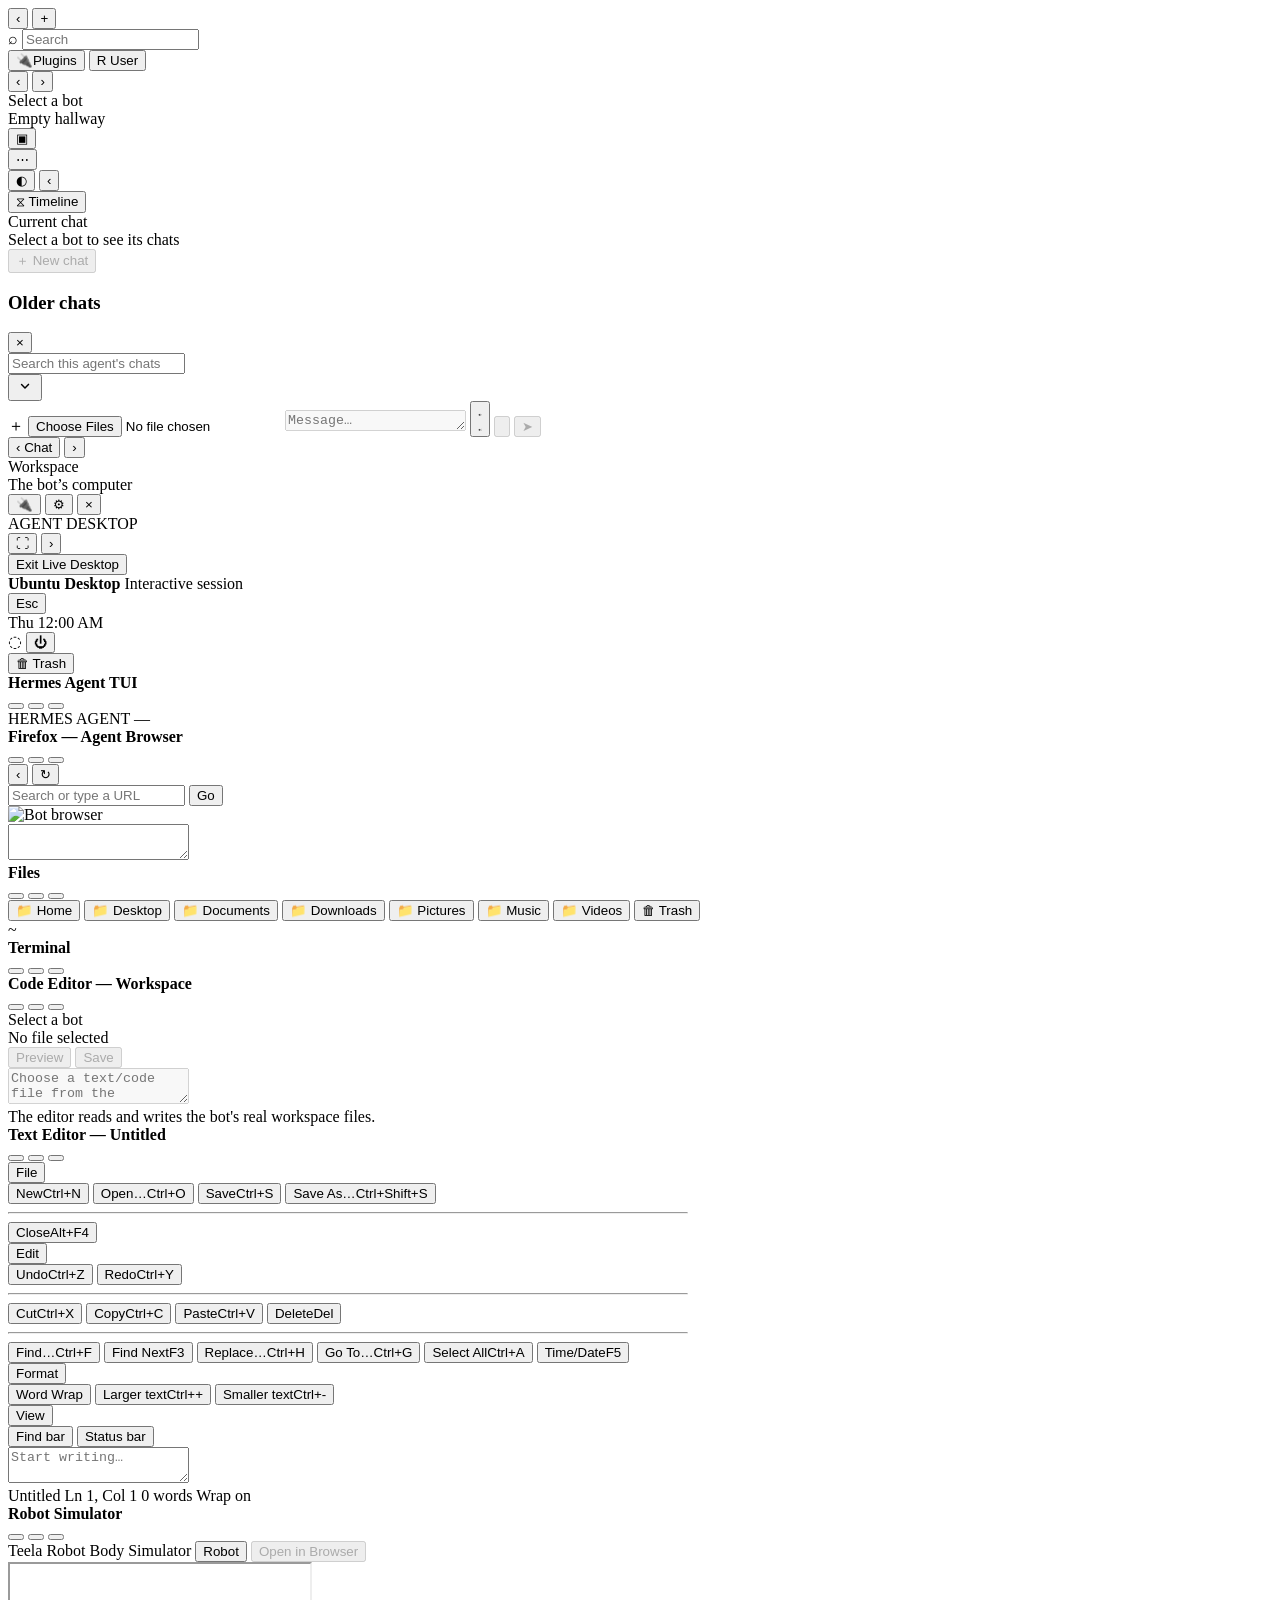
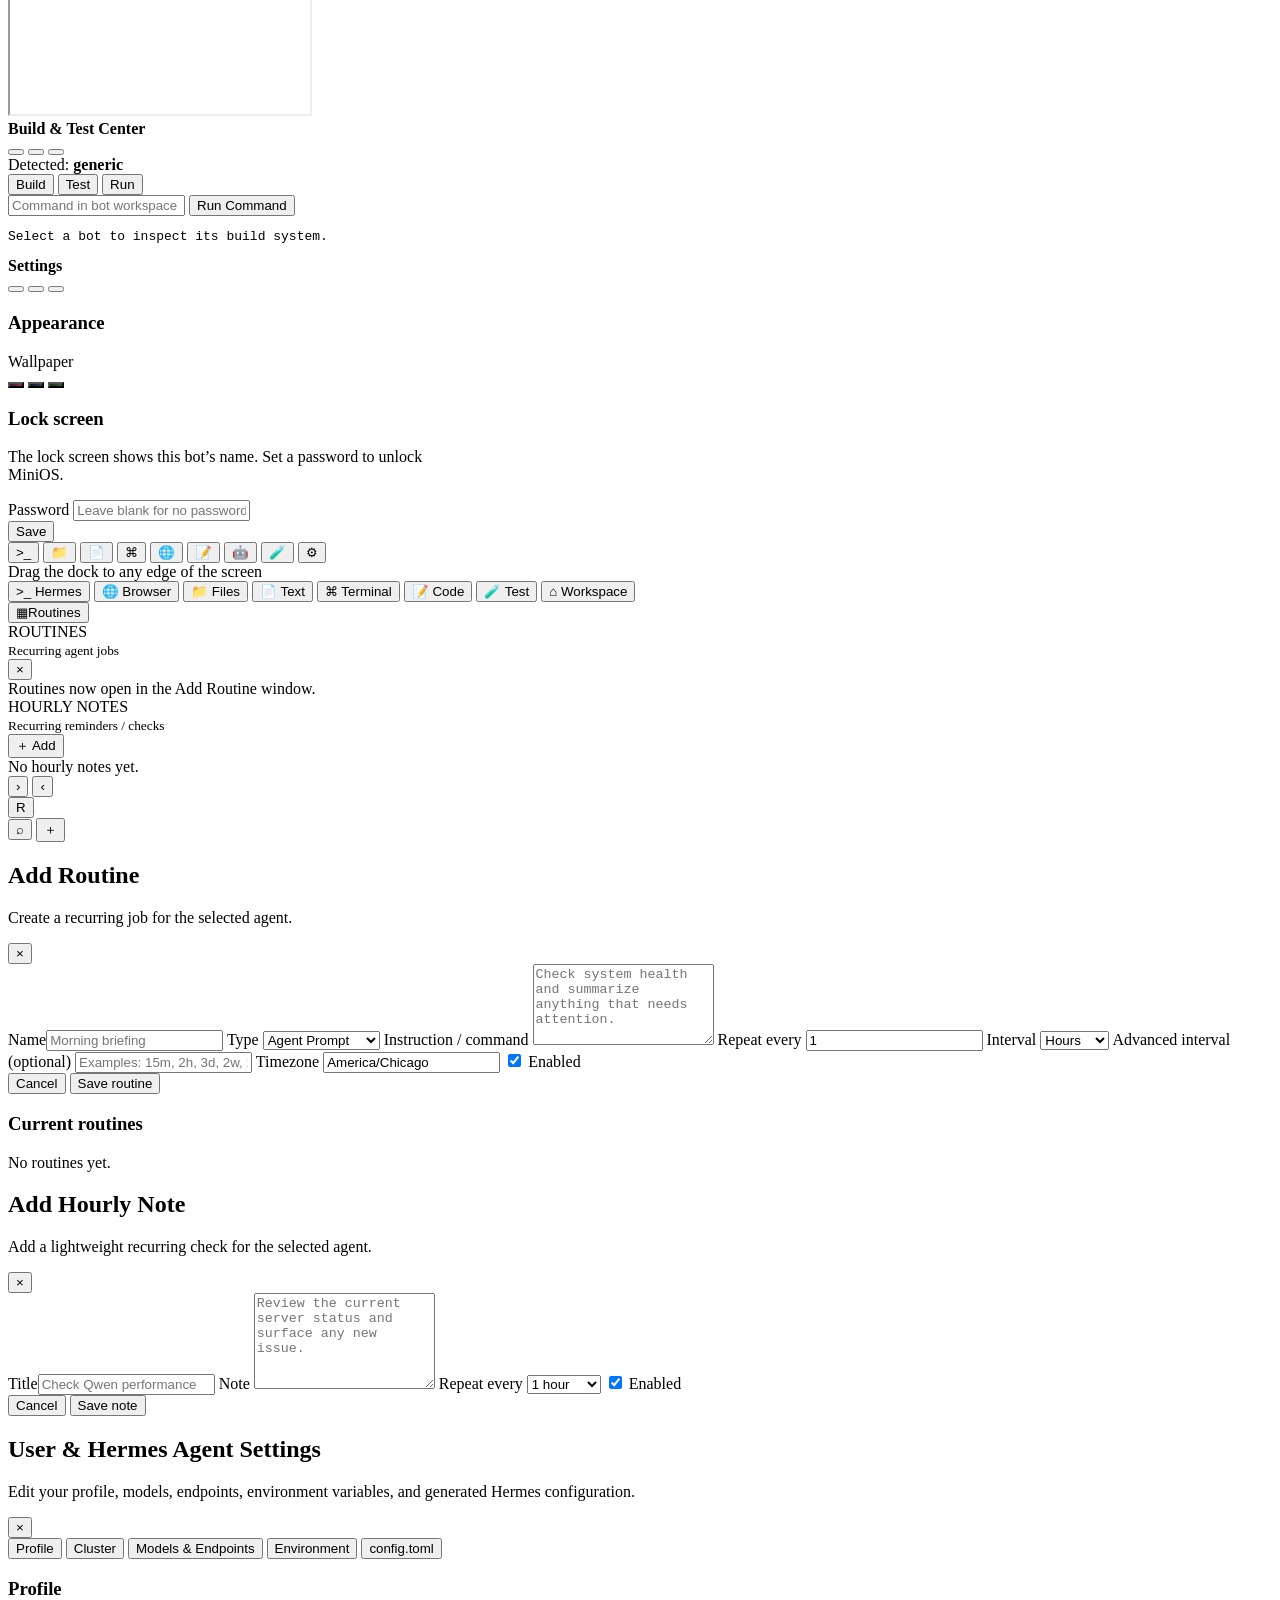
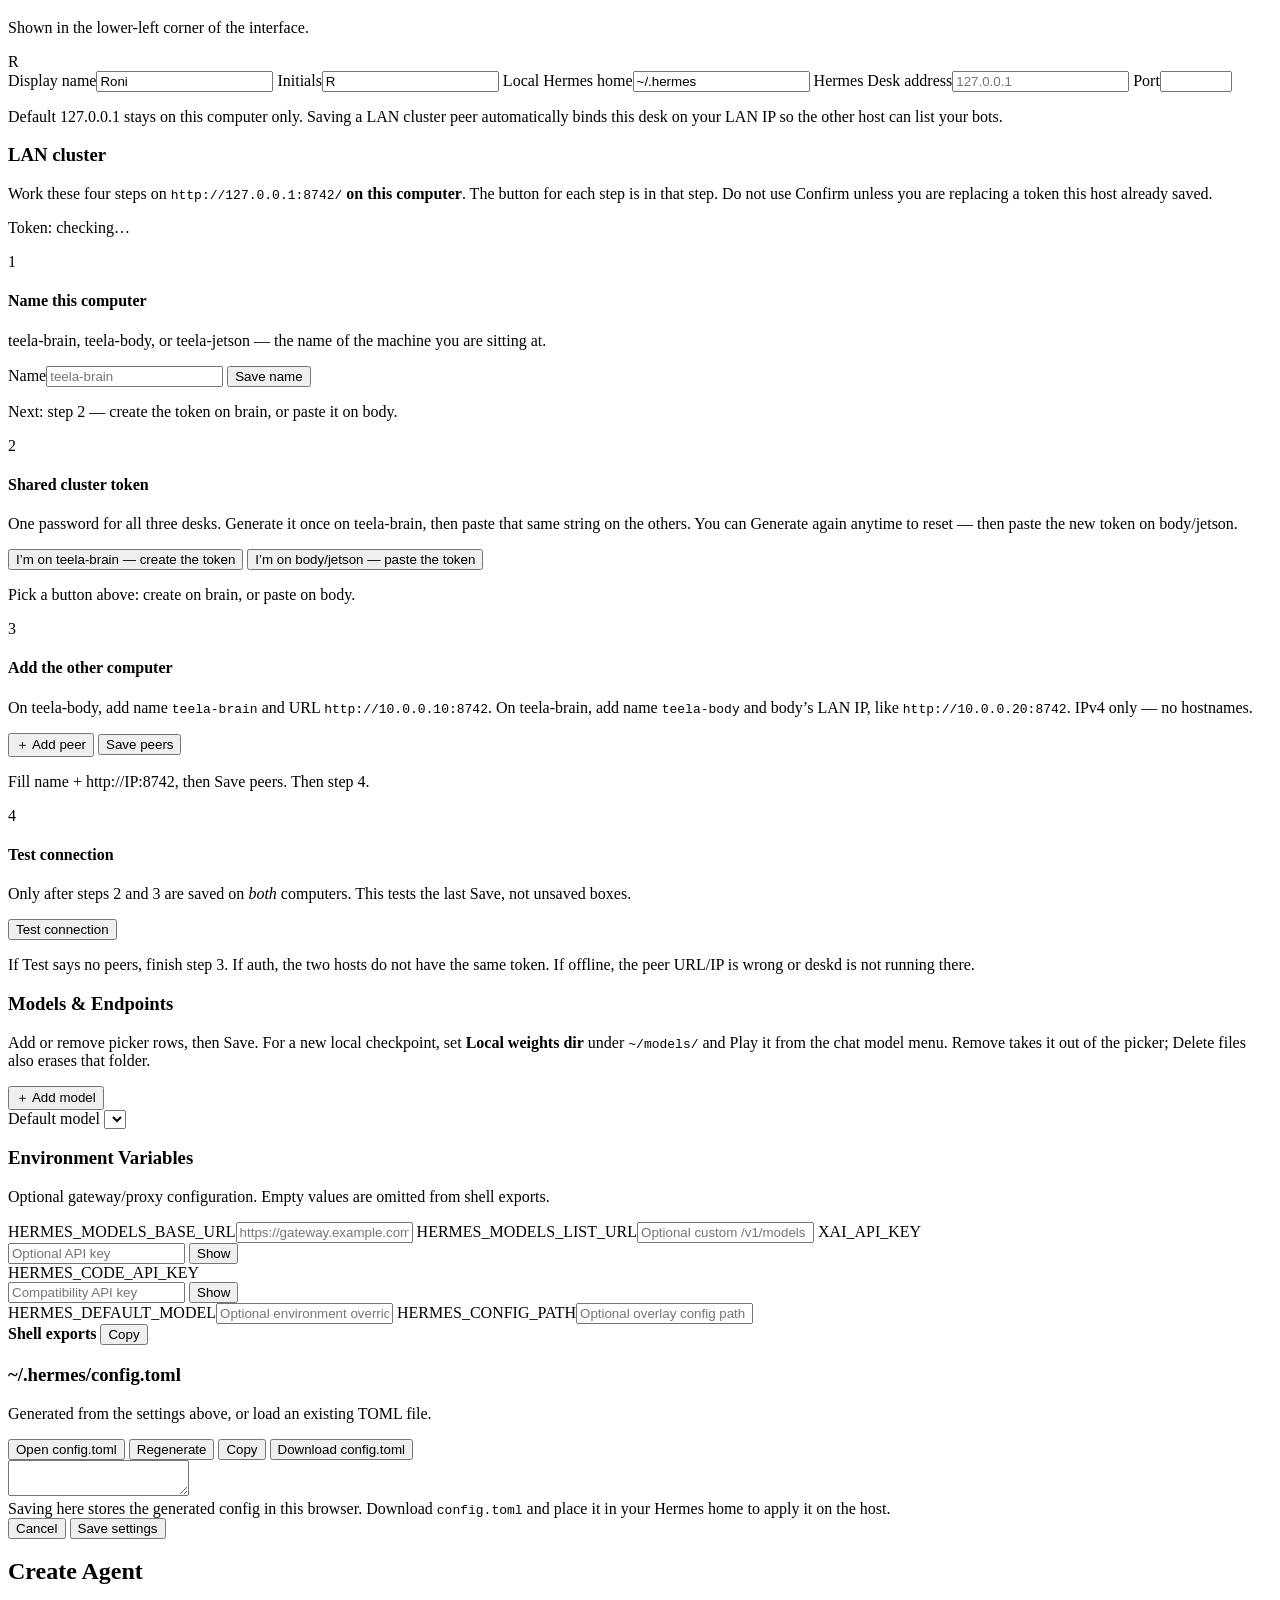
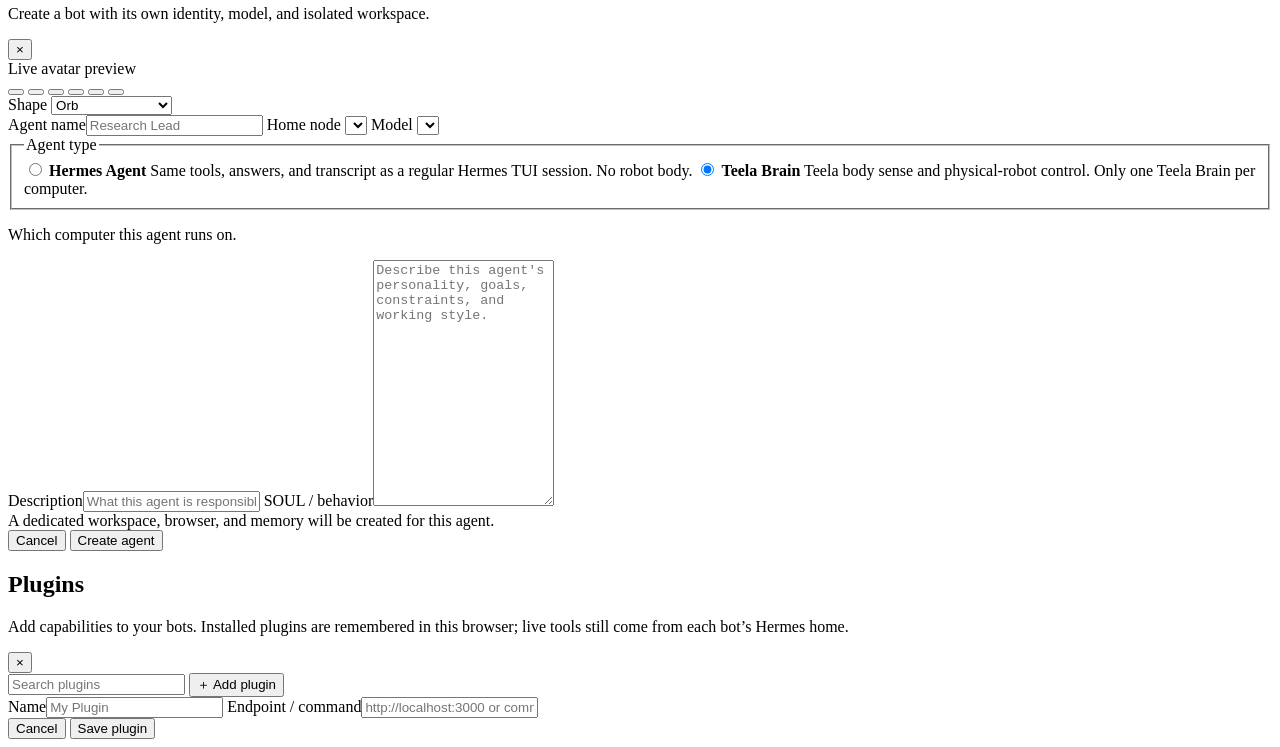
==== ui/index.html @ f512ff99 "Replace Grok Build agent backend with Hermes Agent (hermes acp) - Spawn 'hermes acp --accept-hooks' " ====
<!DOCTYPE html>
<html lang="en" data-theme="light">
<head>
  <meta charset="utf-8" />
  <meta name="viewport" content="width=device-width, initial-scale=1, maximum-scale=1, user-scalable=no, viewport-fit=cover" />
  <title>Hermes Desk</title>
  <link rel="preconnect" href="https://fonts.googleapis.com" />
  <link rel="preconnect" href="https://fonts.gstatic.com" crossorigin />
  <link href="https://fonts.googleapis.com/css2?family=Inter:wght@400;500;600;700&family=Ubuntu:wght@300;400;500;700&family=Ubuntu+Mono:wght@400;700&display=swap" rel="stylesheet" />
  <link rel="stylesheet" href="/hermesbot.css?v=91" />
  <link rel="stylesheet" href="/styles.css?v=72" />
  <link rel="stylesheet" href="/vendor/xterm.css" />
</head>
<body>
  <script>
    (function () {
      if (new URLSearchParams(location.search).get("observe")) {
        document.body.classList.add("observer-mode");
      }
    })();
  </script>
  <div id="scrim" hidden></div>
  <div id="app" class="app-shell">
    <div id="layoutBackdrop" class="layout-backdrop"></div>

    <aside id="hallway" class="sidebar">
      <div class="sidebar-top">
        <div class="sidebar-actions">
          <button id="hallway-close" class="icon-btn" type="button" title="Hide bots">‹</button>
          <button id="new-bot" class="icon-btn add-agent" type="button" title="Create agent">+</button>
        </div>
        <div class="search-wrap">
          <span class="search-icon">⌕</span>
          <input id="search" type="search" placeholder="Search" autocomplete="off" />
        </div>
        <p id="peer-hint" class="peer-hint" hidden></p>
      </div>
      <div id="roster" class="agent-list"></div>
      <div class="sidebar-bottom">
        <button type="button" class="bottom-row" id="plugins-btn"><span>🔌</span><span>Plugins</span></button>
        <button type="button" class="bottom-row" id="user-btn">
          <span id="profileInitials" class="profile-dot">R</span>
          <span id="profileDisplayName">User</span>
        </button>
      </div>
    </aside>

    <div id="left-resizer" class="panel-resizer left-resizer" title="Drag to resize bots"></div>

    <main id="conversation" class="chat-column">
      <header class="chat-header pane-head conv-head">
        <div class="header-left-group">
          <button id="mobile-back-agents" class="icon-btn mobile-only mobile-back-btn" type="button" title="Back to agents">‹</button>
          <button id="nav-toggle" class="icon-btn header-toggle" type="button" title="Show bots">›</button>
          <div class="selected-agent" id="edit-agent-header" title="Edit this bot">
            <div id="headerAvatar" class="mini-avatar" data-state="idle"></div>
            <div class="conv-id">
              <div id="conv-name" class="header-name">Select a bot</div>
              <div id="conv-status" class="header-status muted">Empty hallway</div>
            </div>
          </div>
        </div>
        <div class="conv-actions header-actions">
          <button id="mobile-open-workspace" class="icon-btn mobile-only" type="button" title="Open workspace">▣</button>
          <div class="more-picker">
            <button id="more-btn" type="button" title="Chat actions">⋯</button>
            <div id="more-menu" hidden>
              <ul>
                <li class="menu-heading">Desk</li>
                <li><button type="button" id="menu-plugins">Plugins</button></li>
                <li><button type="button" id="menu-settings">Profile settings</button></li>
                <li class="menu-sep" aria-hidden="true"></li>
                <li class="menu-heading more-bot-only">Export</li>
                <li class="more-bot-only"><button type="button" data-fmt="system">System zip</button></li>
                <li class="more-bot-only"><button type="button" data-fmt="json">Hermes Desk JSON</button></li>
                <li class="more-bot-only"><button type="button" data-fmt="md">Markdown</button></li>
                <li class="more-bot-only"><button type="button" data-fmt="chatgpt">ChatGPT</button></li>
                <li class="more-bot-only"><button type="button" data-fmt="claude">Claude</button></li>
                <li class="more-bot-only"><button type="button" data-fmt="openai">OpenAI messages</button></li>
                <li class="more-bot-only"><button type="button" data-fmt="hermes">Hermes / xAI</button></li>
                <li class="menu-sep more-bot-only" aria-hidden="true"></li>
                <li class="more-bot-only"><button type="button" id="edit-agent">Edit agent</button></li>
                <li class="more-bot-only"><button type="button" id="edit-soul">SOUL</button></li>
              </ul>
            </div>
          </div>
          <input id="import-file" type="file" accept=".json,.jsonl,.md,.txt,.zip,application/json,application/zip,text/markdown,text/plain" hidden />
          <button id="theme-toggle" class="icon-btn" type="button" title="Switch theme">◐</button>
          <button id="screen-open" class="icon-btn" type="button" title="Show workspace">‹</button>
        </div>
      </header>

      <nav id="agentIconRail" class="agent-icon-rail" aria-label="Agents"></nav>

      <div class="chat-timeline-bar">
        <button id="timeline-toggle" class="timeline-toggle" type="button" title="Show older chats">⧖ <span>Timeline</span></button>
        <div class="active-chat-meta">
          <div id="active-chat-title" class="active-chat-title">Current chat</div>
          <div id="active-chat-when" class="active-chat-when">Select a bot to see its chats</div>
        </div>
        <button id="new-chat-btn" class="new-chat-btn" type="button" title="Start a new chat" disabled>＋ <span>New chat</span></button>
      </div>

      <div id="horizon-bar" class="horizon-bar" hidden>
        <button type="button" id="horizon-toggle" class="horizon-toggle" aria-expanded="false">
          <span class="horizon-chevron" aria-hidden="true">▸</span>
          <span class="horizon-kicker">Long Horizon Task</span>
          <span id="horizon-summary" class="horizon-summary"></span>
          <span id="horizon-progress" class="horizon-progress"></span>
        </button>
        <ul id="horizon-list" class="horizon-list" hidden></ul>
      </div>

      <div class="chat-body">
        <aside id="chat-timeline-panel" class="chat-timeline-panel" aria-label="Older chats">
          <div class="timeline-panel-header">
            <h3>Older chats</h3>
            <button id="close-timeline-panel" class="icon-btn" type="button" title="Close timeline">×</button>
          </div>
          <div class="timeline-search">
            <input id="timeline-search" type="search" placeholder="Search this agent's chats" autocomplete="off" />
          </div>
          <div id="timeline-list" class="timeline-list"></div>
        </aside>
        <section id="transcript" class="chat-scroll messages">
          <div class="time-divider" id="chat-clock"></div>
        </section>
        <button id="jump-latest" class="jump-latest" type="button" title="Jump to latest" aria-label="Jump to latest" aria-hidden="true" tabindex="-1">
          <svg viewBox="0 0 24 24" width="18" height="18" aria-hidden="true"><path fill="currentColor" d="M6.7 9.3a1 1 0 0 1 1.4 0L12 13.17 15.9 9.3a1 1 0 1 1 1.4 1.4l-4.6 4.6a1 1 0 0 1-1.4 0l-4.6-4.6a1 1 0 0 1 0-1.4z"/></svg>
        </button>
      </div>

      <div class="composer-wrap">
        <div class="composer-statusbar" id="composer-meta" hidden>
          <div class="composer-status-left">
            <button id="undo" class="status-action" type="button" disabled title="Undo last turn (/undo). Kept in the log, not in export.">↶ <span>Undo</span></button>
            <div class="model-select-wrap">
              <span>Model</span>
              <button type="button" id="model-select-btn" class="model-select-btn" aria-haspopup="listbox" aria-expanded="false">
                <span id="model-select-label">Model</span>
              </button>
              <select id="model-select" hidden aria-hidden="true"></select>
              <div id="model-menu" hidden></div>
            </div>
            <div class="model-picker" hidden>
              <button type="button" id="meta-model" title="Switch model">— ▴</button>
            </div>
            <span id="effort-chip" class="effort-chip" hidden title="Reasoning effort"></span>
          </div>
          <div class="runtime-stats">
            <div class="context-stat wm-indicator" id="context-stat" title="Live conversation context — open Working Memory" role="button" tabindex="0">
              <span class="stat-dot context-dot" id="context-dot" aria-hidden="true"></span>
              <strong id="context-usage">0 / 0</strong>
              <span>Context</span>
            </div>
            <div class="tps-stat" title="Generation throughput">
              <span class="stat-dot"></span>
              <strong id="tps-counter">0.0</strong>
              <span>tok/s</span>
            </div>
          </div>
        </div>
        <div id="paste-tray" class="attachment-tray" hidden></div>
        <div id="slash-menu" class="slash-menu" hidden role="listbox" aria-label="Slash commands"></div>
        <div id="check-confirm" class="gb-ask" hidden role="dialog" aria-labelledby="check-confirm-q">
          <div class="gb-ask-head">Question</div>
          <p id="check-confirm-q">Which did you mean?</p>
          <div id="check-confirm-actions" class="gb-ask-rows" role="listbox"></div>
          <div class="gb-ask-foot">↑↓ move · 1–9 select · Enter · z other · Esc dismiss</div>
        </div>
        <form id="composer" class="composer">
          <label id="attach-btn" class="round-btn attach-wrap" title="Attach image or video" aria-label="Attach image or video">
            <span class="attach-icon" aria-hidden="true">＋</span>
            <input id="file-input" type="file" accept="image/*,video/*,.heic,.heif,.jpg,.jpeg,.png,.webp,.gif,.mp4,.mov,.m4v" multiple />
          </label>
          <textarea id="message" rows="1" placeholder="Message…" disabled></textarea>
          <button type="button" id="voice-toggle" class="round-btn voice-btn off" title="Voice muted. Tap to enable." aria-label="Toggle voice output">
            <svg class="btn-icon icon-speaker-on" viewBox="0 0 24 24" aria-hidden="true" hidden>
              <path fill="currentColor" d="M4 9v6h3.2L12 19.2V4.8L7.2 9H4z"/>
              <path fill="none" stroke="currentColor" stroke-width="1.8" stroke-linecap="round" d="M15.4 9.2a3.6 3.6 0 0 1 0 5.6M18.2 7a6.4 6.4 0 0 1 0 10"/>
            </svg>
            <svg class="btn-icon icon-speaker-off" viewBox="0 0 24 24" aria-hidden="true">
              <path fill="currentColor" d="M4 9v6h3.2L12 19.2V4.8L7.2 9H4z"/>
              <path fill="none" stroke="currentColor" stroke-width="1.8" stroke-linecap="round" d="M16 9.5 21 14.5M21 9.5 16 14.5"/>
            </svg>
          </button>
          <button type="button" id="mic" class="round-btn mic-btn" title="Voice chat — tap once, then just talk. Pause to send." aria-label="Start voice chat" aria-pressed="false" disabled>
            <svg class="btn-icon icon-mic" viewBox="0 0 24 24" aria-hidden="true">
              <rect x="9" y="3" width="6" height="11" rx="3" fill="currentColor"/>
              <path fill="none" stroke="currentColor" stroke-width="1.8" stroke-linecap="round" d="M6.5 11.5a5.5 5.5 0 0 0 11 0M12 17v3.5M8.5 20.5h7"/>
            </svg>
            <span class="stop-icon icon-mic-stop" hidden></span>
          </button>
          <button type="submit" id="send" class="send-btn" disabled aria-label="Send">➤</button>
        </form>
      </div>
    </main>

    <div id="screen-resizer" class="panel-resizer right-resizer" role="separator" aria-orientation="vertical" title="Drag to resize workspace"></div>

    <section id="screen" class="workspace-column">
      <header class="workspace-header">
        <button id="mobile-back-chat" class="mobile-workspace-back mobile-only" type="button">‹ Chat</button>
        <button id="screen-toggle" class="icon-btn back-btn" type="button" title="Hide workspace">›</button>
        <div class="conv-id">
          <div id="screen-title">Workspace</div>
          <div id="screen-sub" class="muted">The bot’s computer</div>
        </div>
        <div class="workspace-actions">
          <button type="button" class="icon-btn" id="workspace-plugins" title="Plugins">🔌</button>
          <button type="button" class="icon-btn" id="workspace-settings" title="User &amp; Hermes Agent Settings">⚙</button>
          <button type="button" class="icon-btn" id="workspace-close" title="Close workspace">×</button>
        </div>
      </header>

      <div id="control-banner" hidden></div>

      <div class="workspace-body v7-workspace-body">
        <section class="right-section live-desktop-section">
          <div class="right-section-header">
            <div>
              <div class="right-section-kicker">AGENT DESKTOP</div>
            </div>
            <div class="section-actions">
              <button id="takeover" class="mini-icon-btn takeover-btn" type="button" hidden title="Take over the live screen">Take Over</button>
              <button id="desktop-fullscreen" class="mini-icon-btn" type="button" title="Enter Live Desktop">⛶</button>
              <button id="workspace-collapse" class="mini-icon-btn" type="button" title="Hide workspace">›</button>
            </div>
          </div>

          <div id="computer">
            <div id="ubuntuDesktopViewer" class="ubuntu-desktop-viewer" tabindex="0">
              <button id="live-desktop-exit" class="live-desktop-exit" type="button" title="Exit Live Desktop">Exit Live Desktop</button>
              <div id="takeover-toolbar" class="takeover-toolbar">
                <div class="takeover-title">
                  <span class="desktop-status-dot connected"></span>
                  <strong id="takeover-agent-name">Ubuntu Desktop</strong>
                  <span class="takeover-hint">Interactive session</span>
                </div>
                <div class="takeover-actions">
                  <button id="takeover-esc" type="button" class="takeover-key">Esc</button>
                  <button id="im-done" type="button" class="takeover-exit" hidden>Exit Take Over</button>
                </div>
              </div>
              <div id="os-boot" class="os-boot" hidden>
                <div class="boot-logo" aria-hidden="true">
                  <svg viewBox="0 0 64 64"><circle cx="32" cy="32" r="30" fill="none" stroke="#E95420" stroke-width="3"/><circle cx="32" cy="10" r="5" fill="#E95420"/><circle cx="12" cy="42" r="5" fill="#E95420"/><circle cx="52" cy="42" r="5" fill="#E95420"/></svg>
                </div>
                <div class="boot-dots"><span></span><span></span><span></span><span></span><span></span></div>
              </div>
              <div id="os-login" class="os-login" hidden>
                <div class="login-clock" id="os-login-clock">00:00</div>
                <div class="login-date" id="os-login-date">—</div>
                <div class="os-login-avatar" id="os-login-avatar">U</div>
                <div class="login-name" id="os-login-name">Bot</div>
                <div class="login-pass">
                  <input id="os-login-pass" type="password" placeholder="Password" autocomplete="off" hidden />
                  <button id="os-login-btn" type="button">Sign In</button>
                  <div class="login-error" id="os-login-error" hidden>Wrong password</div>
                  <div class="login-hint" id="os-login-hint" hidden></div>
                </div>
              </div>
              <div class="ubuntu-topbar">
                <div class="ubuntu-top-left">
                  <span id="task-clock" class="ubuntu-clock">Thu 12:00 AM</span>
                </div>
                <div class="ubuntu-top-right">
                  <span class="ubuntu-sys-icons" title="Network">◌</span>
                  <button type="button" id="os-power-btn" class="os-power-btn" title="Restart session">⏻</button>
                </div>
              </div>

              <div id="preview" class="ubuntu-desktop-area dock-edge-left" data-wallpaper="1">
                <div class="ubuntu-wallpaper-glow"></div>
                <button type="button" id="desktop-trash" class="desktop-trash" title="Trash">
                  <span class="desktop-trash-glyph">🗑</span>
                  <span>Trash</span>
                </button>

                <div id="desktopWindows" class="desktop-windows" aria-label="Ubuntu application windows">
                  <section class="desktop-window app-window hidden-window" data-window-app="hermes" data-surface="tui" data-open="false"
                           style="left:70px; top:10px; width:calc(100% - 88px); height:calc(100% - 48px); z-index:14;">
                    <div class="desktop-window-titlebar window-drag-handle">
                      <div class="window-title-left">
                        <span class="window-app-dot hermes-dot"></span>
                        <strong>Hermes Agent TUI</strong>
                      </div>
                      <div class="window-controls">
                        <button type="button" class="win-btn close" data-window-action="close" title="Close"></button>
                        <button type="button" class="win-btn min" data-window-action="minimize" title="Minimize"></button>
                        <button type="button" class="win-btn max" data-window-action="maximize" title="Maximize"></button>
                      </div>
                    </div>
                    <div class="desktop-window-content hermes-tui-window">
                      <div class="hermes-tui-header">
                        <span>HERMES AGENT</span>
                        <span id="hermes-tui-model">—</span>
                      </div>
                      <div id="tui-frame" class="surface is-on live-term-host" data-surface="tui">
                        <div id="tui-term" class="term"></div>
                      </div>
                    </div>
                  </section>

                  <section class="desktop-window app-window hidden-window" data-window-app="browser" data-surface="browser" data-open="false"
                           style="left:62px; top:22px; width:calc(100% - 80px); height:calc(100% - 58px); z-index:13;">
                    <div class="desktop-window-titlebar window-drag-handle">
                      <div class="window-title-left">
                        <span class="window-app-dot browser-dot"></span>
                        <strong>Firefox — Agent Browser</strong>
                      </div>
                      <div class="window-controls">
                        <button type="button" class="win-btn close" data-window-action="close" title="Close"></button>
                        <button type="button" class="win-btn min" data-window-action="minimize" title="Minimize"></button>
                        <button type="button" class="win-btn max" data-window-action="maximize" title="Maximize"></button>
                      </div>
                    </div>
                    <div class="desktop-window-content desktop-browser-window">
                      <div id="chrome-window" class="surface is-on" data-surface="browser">
                        <div class="chrome-bar desktop-browser-toolbar">
                          <button type="button" id="browser-back" class="browser-back" title="Back">‹</button>
                          <button type="button" id="browser-reload" class="browser-reload" title="Reload">↻</button>
                          <form id="url-form" class="desktop-browser-form" novalidate>
                            <input id="url-bar" class="desktop-browser-address-input" type="text" inputmode="url" autocomplete="off" spellcheck="false" placeholder="Search or type a URL" />
                            <button type="submit" class="browser-go">Go</button>
                          </form>
                        </div>
                        <div id="browser-stage">
                          <img id="browser-frame" alt="Bot browser" draggable="false" />
                          <div id="browser-hit" tabindex="0" title="Click the page to type into it"></div>
                          <textarea id="browser-keys" autocomplete="off" autocapitalize="off" autocorrect="off" spellcheck="false" tabindex="0" aria-label="Type into the live page"></textarea>
                        </div>
                      </div>
                    </div>
                  </section>

                  <section class="desktop-window app-window hidden-window" data-window-app="files" data-surface="desktop" data-open="false"
                           style="left:76px; top:34px; width:calc(100% - 96px); height:calc(100% - 68px); z-index:12;">
                    <div class="desktop-window-titlebar window-drag-handle">
                      <div class="window-title-left">
                        <span class="window-app-dot files-dot"></span>
                        <strong>Files</strong>
                      </div>
                      <div class="window-controls">
                        <button type="button" class="win-btn close" data-window-action="close" title="Close"></button>
                        <button type="button" class="win-btn min" data-window-action="minimize" title="Minimize"></button>
                        <button type="button" class="win-btn max" data-window-action="maximize" title="Maximize"></button>
                      </div>
                    </div>
                    <div class="desktop-window-content desktop-files-window">
                      <div class="files-wrap">
                        <div class="files-sidebar" id="files-sidebar">
                          <button type="button" data-file-place="" class="active">📁 Home</button>
                          <button type="button" data-file-place="Desktop">📁 Desktop</button>
                          <button type="button" data-file-place="Documents">📁 Documents</button>
                          <button type="button" data-file-place="Downloads">📁 Downloads</button>
                          <button type="button" data-file-place="Pictures">📁 Pictures</button>
                          <button type="button" data-file-place="Music">📁 Music</button>
                          <button type="button" data-file-place="Videos">📁 Videos</button>
                          <button type="button" data-file-place="Trash">🗑 Trash</button>
                        </div>
                        <div class="files-main">
                          <div class="files-toolbar">
                            <div id="desktop-files-path" class="files-path">~</div>
                            <button id="empty-trash-btn" type="button" class="files-empty-trash" hidden>Empty Trash</button>
                          </div>
                          <div id="desktop-frame" class="surface is-on" data-surface="desktop">
                            <div id="desktop-icons" class="files-grid"></div>
                          </div>
                        </div>
                      </div>
                    </div>
                  </section>

                  <section class="desktop-window app-window hidden-window" data-window-app="terminal" data-surface="shell" data-open="false"
                           style="left:88px; top:44px; width:calc(100% - 108px); height:calc(100% - 76px); z-index:11;">
                    <div class="desktop-window-titlebar window-drag-handle">
                      <div class="window-title-left">
                        <span class="window-app-dot terminal-dot"></span>
                        <strong>Terminal</strong>
                      </div>
                      <div class="window-controls">
                        <button type="button" class="win-btn close" data-window-action="close" title="Close"></button>
                        <button type="button" class="win-btn min" data-window-action="minimize" title="Minimize"></button>
                        <button type="button" class="win-btn max" data-window-action="maximize" title="Maximize"></button>
                      </div>
                    </div>
                    <div class="desktop-window-content desktop-terminal-window">
                      <div id="shell-frame" class="surface is-on live-term-host" data-surface="shell">
                        <div id="shell-term" class="term"></div>
                      </div>
                    </div>
                  </section>


                  <section class="desktop-window app-window hidden-window" data-window-app="editor" data-surface="editor" data-open="false"
                           style="left:54px; top:18px; width:calc(100% - 76px); height:calc(100% - 56px); z-index:10;">
                    <div class="desktop-window-titlebar window-drag-handle">
                      <div class="window-title-left">
                        <span class="window-app-dot editor-dot"></span>
                        <strong>Code Editor — Workspace</strong>
                      </div>
                      <div class="window-controls">
                        <button type="button" class="win-btn close" data-window-action="close" title="Close"></button>
                        <button type="button" class="win-btn min" data-window-action="minimize" title="Minimize"></button>
                        <button type="button" class="win-btn max" data-window-action="maximize" title="Maximize"></button>
                      </div>
                    </div>
                    <div class="desktop-window-content minios-editor-window">
                      <aside id="editor-file-list" class="minios-editor-files"><div class="minios-empty">Select a bot</div></aside>
                      <div class="minios-editor-main">
                        <div class="minios-editor-toolbar">
                          <span id="editor-path">No file selected</span>
                          <div>
                            <button id="editor-preview" type="button" class="mini-dev-btn" disabled>Preview</button>
                            <button id="editor-save" type="button" class="mini-dev-btn primary" disabled>Save</button>
                          </div>
                        </div>
                        <textarea id="code-editor" class="minios-code-editor" spellcheck="false" placeholder="Choose a text/code file from the workspace…" disabled></textarea>
                        <div id="editor-status" class="minios-editor-status">The editor reads and writes the bot's real workspace files.</div>
                      </div>
                    </div>
                  </section>

                  <section class="desktop-window app-window hidden-window" data-window-app="notepad" data-open="false"
                           style="left:86px; top:22px; width:min(680px, calc(100% - 108px)); height:min(540px, calc(100% - 68px)); z-index:14;">
                    <div class="desktop-window-titlebar window-drag-handle">
                      <div class="window-title-left">
                        <span class="window-app-dot notepad-dot"></span>
                        <strong id="notepad-title">Text Editor — Untitled</strong>
                      </div>
                      <div class="window-controls">
                        <button type="button" class="win-btn close" data-window-action="close" title="Close"></button>
                        <button type="button" class="win-btn min" data-window-action="minimize" title="Minimize"></button>
                        <button type="button" class="win-btn max" data-window-action="maximize" title="Maximize"></button>
                      </div>
                    </div>
                    <div class="desktop-window-content notepad-window">
                      <div class="notepad-chrome">
                        <div class="notepad-menubar" id="notepad-menubar">
                          <div class="notepad-menu">
                            <button type="button" class="notepad-menu-btn" data-notepad-menu="file">File</button>
                            <div class="notepad-menu-list" data-notepad-menu-list="file">
                              <button type="button" data-notepad-cmd="new">New<span>Ctrl+N</span></button>
                              <button type="button" data-notepad-cmd="open">Open…<span>Ctrl+O</span></button>
                              <button type="button" data-notepad-cmd="save">Save<span>Ctrl+S</span></button>
                              <button type="button" data-notepad-cmd="saveAs">Save As…<span>Ctrl+Shift+S</span></button>
                              <hr />
                              <button type="button" data-notepad-cmd="exit">Close<span>Alt+F4</span></button>
                            </div>
                          </div>
                          <div class="notepad-menu">
                            <button type="button" class="notepad-menu-btn" data-notepad-menu="edit">Edit</button>
                            <div class="notepad-menu-list" data-notepad-menu-list="edit">
                              <button type="button" data-notepad-cmd="undo">Undo<span>Ctrl+Z</span></button>
                              <button type="button" data-notepad-cmd="redo">Redo<span>Ctrl+Y</span></button>
                              <hr />
                              <button type="button" data-notepad-cmd="cut">Cut<span>Ctrl+X</span></button>
                              <button type="button" data-notepad-cmd="copy">Copy<span>Ctrl+C</span></button>
                              <button type="button" data-notepad-cmd="paste">Paste<span>Ctrl+V</span></button>
                              <button type="button" data-notepad-cmd="delete">Delete<span>Del</span></button>
                              <hr />
                              <button type="button" data-notepad-cmd="find">Find…<span>Ctrl+F</span></button>
                              <button type="button" data-notepad-cmd="findNext">Find Next<span>F3</span></button>
                              <button type="button" data-notepad-cmd="replace">Replace…<span>Ctrl+H</span></button>
                              <button type="button" data-notepad-cmd="goto">Go To…<span>Ctrl+G</span></button>
                              <button type="button" data-notepad-cmd="selectAll">Select All<span>Ctrl+A</span></button>
                              <button type="button" data-notepad-cmd="timeDate">Time/Date<span>F5</span></button>
                            </div>
                          </div>
                          <div class="notepad-menu">
                            <button type="button" class="notepad-menu-btn" data-notepad-menu="format">Format</button>
                            <div class="notepad-menu-list" data-notepad-menu-list="format">
                              <button type="button" data-notepad-cmd="wrap">Word Wrap</button>
                              <button type="button" data-notepad-cmd="fontUp">Larger text<span>Ctrl++</span></button>
                              <button type="button" data-notepad-cmd="fontDown">Smaller text<span>Ctrl+-</span></button>
                            </div>
                          </div>
                          <div class="notepad-menu">
                            <button type="button" class="notepad-menu-btn" data-notepad-menu="view">View</button>
                            <div class="notepad-menu-list" data-notepad-menu-list="view">
                              <button type="button" data-notepad-cmd="find">Find bar</button>
                              <button type="button" data-notepad-cmd="status">Status bar</button>
                            </div>
                          </div>
                        </div>
                        <div id="notepad-find" class="notepad-find" hidden data-mode="find">
                          <label class="notepad-find-fields">Find
                            <input id="notepad-find-q" type="search" spellcheck="false" placeholder="Find" />
                          </label>
                          <button type="button" class="mini-dev-btn notepad-find-fields" data-notepad-cmd="findPrev">Prev</button>
                          <button type="button" class="mini-dev-btn notepad-find-fields" data-notepad-cmd="findNext">Next</button>
                          <label class="notepad-replace-fields">Replace
                            <input id="notepad-repl" type="text" spellcheck="false" placeholder="Replace with" />
                          </label>
                          <button type="button" class="mini-dev-btn notepad-replace-fields" data-notepad-cmd="replaceOne">Replace</button>
                          <button type="button" class="mini-dev-btn notepad-replace-fields" data-notepad-cmd="replaceAll">All</button>
                          <label class="notepad-goto-fields">Line
                            <input id="notepad-goto" type="number" min="1" step="1" placeholder="1" />
                          </label>
                          <button type="button" class="mini-dev-btn notepad-goto-fields" data-notepad-cmd="gotoGo">Go</button>
                          <label class="notepad-find-case notepad-find-fields"><input id="notepad-find-case" type="checkbox" /> Match case</label>
                          <button type="button" class="notepad-find-close" data-notepad-cmd="findClose" title="Close">✕</button>
                        </div>
                      </div>
                      <textarea id="notepad-editor" spellcheck="true" placeholder="Start writing…" wrap="soft"></textarea>
                      <div id="notepad-status" class="notepad-status">
                        <span id="notepad-name">Untitled</span>
                        <span id="notepad-pos">Ln 1, Col 1</span>
                        <span id="notepad-counts">0 words</span>
                        <span id="notepad-wrap-label">Wrap on</span>
                      </div>
                      <div id="notepad-dialog" class="notepad-dialog" hidden>
                        <div class="notepad-dialog-card">
                          <h4 id="notepad-dialog-title">Open</h4>
                          <div class="notepad-dialog-browser">
                            <div class="notepad-dialog-places" id="notepad-dialog-places">
                              <button type="button" data-notepad-place="">📁 Home</button>
                              <button type="button" data-notepad-place="Desktop">📁 Desktop</button>
                              <button type="button" data-notepad-place="Documents">📁 Documents</button>
                              <button type="button" data-notepad-place="Downloads">📁 Downloads</button>
                              <button type="button" data-notepad-place="Pictures">📁 Pictures</button>
                              <button type="button" data-notepad-place="Music">📁 Music</button>
                              <button type="button" data-notepad-place="Videos">📁 Videos</button>
                            </div>
                            <div class="notepad-dialog-files">
                              <div class="notepad-dialog-path" id="notepad-dialog-path">~/Documents</div>
                              <div id="notepad-dialog-list" class="notepad-dialog-list"></div>
                            </div>
                          </div>
                          <label class="notepad-dialog-name">File name
                            <input id="notepad-dialog-name" type="text" spellcheck="false" placeholder="notes.txt" />
                          </label>
                          <div id="notepad-dialog-error" class="notepad-dialog-error" hidden></div>
                          <div class="notepad-dialog-actions">
                            <button type="button" id="notepad-dialog-ok" class="os-settings-save">Open</button>
                            <button type="button" id="notepad-dialog-cancel" class="mini-dev-btn">Cancel</button>
                          </div>
                        </div>
                      </div>
                    </div>
                  </section>

                  <section class="desktop-window app-window maximized-window focused-window" data-window-app="preview" data-surface="preview" data-open="true"
                           style="left:70px; top:28px; width:calc(100% - 92px); height:calc(100% - 64px); z-index:20;">
                    <div class="desktop-window-titlebar window-drag-handle">
                      <div class="window-title-left">
                        <span class="window-app-dot preview-dot"></span>
                        <strong>Robot Simulator</strong>
                      </div>
                      <div class="window-controls">
                        <button type="button" class="win-btn close" data-window-action="close" title="Close"></button>
                        <button type="button" class="win-btn min" data-window-action="minimize" title="Minimize"></button>
                        <button type="button" class="win-btn max" data-window-action="maximize" title="Maximize"></button>
                      </div>
                    </div>
                    <div class="desktop-window-content minios-preview-window robot-mode">
                      <div class="minios-preview-toolbar">
                        <span id="preview-path">Teela Robot Body Simulator</span>
                        <button id="preview-robot" type="button" class="mini-dev-btn">Robot</button>
                        <button id="preview-browser" type="button" class="mini-dev-btn" disabled>Open in Browser</button>
                      </div>
                      <iframe id="app-preview-frame" title="Teela Robot Body Simulator" src="/ui/robot-simulator.html?v=141" sandbox="allow-scripts allow-forms allow-modals allow-downloads"></iframe>
                    </div>
                  </section>

                  <section class="desktop-window app-window hidden-window" data-window-app="dev" data-surface="dev" data-open="false"
                           style="left:92px; top:42px; width:calc(100% - 116px); height:calc(100% - 78px); z-index:8;">
                    <div class="desktop-window-titlebar window-drag-handle">
                      <div class="window-title-left">
                        <span class="window-app-dot dev-dot"></span>
                        <strong>Build &amp; Test Center</strong>
                      </div>
                      <div class="window-controls">
                        <button type="button" class="win-btn close" data-window-action="close" title="Close"></button>
                        <button type="button" class="win-btn min" data-window-action="minimize" title="Minimize"></button>
                        <button type="button" class="win-btn max" data-window-action="maximize" title="Maximize"></button>
                      </div>
                    </div>
                    <div class="desktop-window-content minios-dev-window">
                      <div class="minios-dev-head">
                        <div><span class="muted">Detected:</span> <strong id="dev-kind">generic</strong></div>
                        <div class="minios-dev-presets">
                          <button id="dev-build" type="button" class="mini-dev-btn">Build</button>
                          <button id="dev-test" type="button" class="mini-dev-btn primary">Test</button>
                          <button id="dev-run" type="button" class="mini-dev-btn">Run</button>
                        </div>
                      </div>
                      <div class="minios-command-row">
                        <input id="dev-command" type="text" spellcheck="false" placeholder="Command in bot workspace" />
                        <button id="dev-command-run" type="button" class="mini-dev-btn primary">Run Command</button>
                      </div>
                      <pre id="dev-output" class="minios-dev-output">Select a bot to inspect its build system.</pre>
                    </div>
                  </section>

                  <section class="desktop-window app-window hidden-window" data-window-app="settings" data-open="false"
                           style="left:80px; top:36px; width:min(420px, calc(100% - 100px)); height:min(420px, calc(100% - 80px)); z-index:16;">
                    <div class="desktop-window-titlebar window-drag-handle">
                      <div class="window-title-left">
                        <span class="window-app-dot settings-dot"></span>
                        <strong>Settings</strong>
                      </div>
                      <div class="window-controls">
                        <button type="button" class="win-btn close" data-window-action="close" title="Close"></button>
                        <button type="button" class="win-btn min" data-window-action="minimize" title="Minimize"></button>
                        <button type="button" class="win-btn max" data-window-action="maximize" title="Maximize"></button>
                      </div>
                    </div>
                    <div class="desktop-window-content os-settings-window">
                      <div class="os-settings-body">
                        <h3>Appearance</h3>
                        <div class="os-settings-label">Wallpaper</div>
                        <div class="wallpaper-swatches" id="os-wallpaper-swatches">
                          <button type="button" class="os-swatch active" data-bg="1" title="Aubergine" style="background:linear-gradient(160deg,#3b0f2b,#5e2750,#a34a2f)"></button>
                          <button type="button" class="os-swatch" data-bg="2" title="Blue" style="background:linear-gradient(160deg,#0d1b2a,#1b263b,#415a77)"></button>
                          <button type="button" class="os-swatch" data-bg="3" title="Green" style="background:linear-gradient(160deg,#132213,#274627,#4a6b3a)"></button>
                        </div>
                        <h3>Lock screen</h3>
                        <p class="os-settings-copy">The lock screen shows this bot’s name. Set a password to unlock MiniOS.</p>
                        <label class="os-settings-row">Password
                          <input id="os-settings-password" type="password" autocomplete="new-password" placeholder="Leave blank for no password" />
                        </label>
                        <div class="os-settings-actions">
                          <button type="button" id="os-settings-save" class="os-settings-save">Save</button>
                          <span id="os-settings-status" class="os-settings-status"></span>
                        </div>
                      </div>
                    </div>
                  </section>

                  <div id="agentDesktopCursor" class="agent-desktop-cursor" hidden aria-hidden="true">
                    <svg viewBox="0 0 24 32" focusable="false" aria-hidden="true">
                      <path class="agent-cursor-arrow" d="M2 1.5V24.2L8.4 18L13.3 29.2L17.1 27.5L12.3 16.6H21.6L2 1.5Z" />
                    </svg>
                    <span class="agent-cursor-click-ring"></span>
                  </div>
                </div>

                <div id="dock" class="ubuntu-dock dock-left">
                  <button type="button" class="dock-app dock-btn" data-desktop-app="hermes" data-surface="tui" title="Hermes Agent TUI"><span>&gt;_</span><i></i></button>
                  <button type="button" class="dock-app dock-btn" data-desktop-app="files" data-surface="desktop" title="Files"><span>📁</span><i></i></button>
                  <button type="button" class="dock-app dock-btn" data-desktop-app="notepad" title="Text Editor"><span>📄</span><i></i></button>
                  <button type="button" class="dock-app dock-btn" data-desktop-app="terminal" data-surface="shell" title="Terminal"><span>⌘</span><i></i></button>
                  <button type="button" class="dock-app dock-btn" data-desktop-app="browser" data-surface="browser" title="Browser"><span>🌐</span><i></i></button>
                  <button type="button" class="dock-app dock-btn" data-desktop-app="editor" data-surface="editor" title="Code Editor"><span>📝</span><i></i></button>
                  <span class="dock-sep" aria-hidden="true"></span>
                  <button type="button" class="dock-app dock-btn running active" data-desktop-app="preview" data-surface="preview" title="Robot Simulator"><span>🤖</span><i></i></button>
                  <button type="button" class="dock-app dock-btn" data-desktop-app="dev" data-surface="dev" title="Build & Test"><span>🧪</span><i></i></button>
                  <button type="button" class="dock-app dock-btn" data-desktop-app="settings" title="Settings"><span>⚙</span><i></i></button>
                </div>
                <div id="dock-hint" class="dock-edge-hint">Drag the dock to any edge of the screen</div>
              </div>
            </div>

            <div class="desktop-shortcuts">
              <button type="button" class="desktop-shortcut dock-btn" data-desktop-app="hermes" data-surface="tui">&gt;_ Hermes</button>
              <button type="button" class="desktop-shortcut dock-btn" data-desktop-app="browser" data-surface="browser">🌐 Browser</button>
              <button type="button" class="desktop-shortcut dock-btn" data-desktop-app="files" data-surface="desktop">📁 Files</button>
              <button type="button" class="desktop-shortcut dock-btn" data-desktop-app="notepad">📄 Text</button>
              <button type="button" class="desktop-shortcut dock-btn" data-desktop-app="terminal" data-surface="shell">⌘ Terminal</button>
              <button type="button" class="desktop-shortcut dock-btn" data-desktop-app="editor" data-surface="editor">📝 Code</button>
              <button type="button" class="desktop-shortcut dock-btn" data-desktop-app="dev" data-surface="dev">🧪 Test</button>
              <button type="button" class="desktop-shortcut" data-desktop-app="workspace" data-surface="desktop">⌂ Workspace</button>
            </div>
          </div>
        </section>

        <div class="workspace-footer" aria-label="Workspace footer">
          <button type="button" id="routines-open" class="routines-launch" title="Open routines">
            <span class="routines-launch-icon">▦</span><span>Routines</span>
          </button>
        </div>

        <section class="right-section routines-section" id="routines" aria-hidden="true">
          <div class="right-section-header compact">
            <div>
              <div class="right-section-kicker">ROUTINES</div>
              <small>Recurring agent jobs</small>
            </div>
            <div class="routines-panel-actions">
              <button type="button" id="new-routine" class="small-action primary" hidden>＋ Add</button>
              <button type="button" id="close-routines-panel" class="icon-btn routines-close" title="Close routines">×</button>
            </div>
          </div>
          <div class="routine-manager-list">
            <div class="muted empty-manager-state">Routines now open in the Add Routine window.</div>
          </div>
        </section>

        <section class="right-section notes-section">
          <div class="right-section-header compact">
            <div>
              <div class="right-section-kicker">HOURLY NOTES</div>
              <small>Recurring reminders / checks</small>
            </div>
            <button type="button" id="add-hourly-note" class="small-action primary">＋ Add</button>
          </div>
          <div id="hourly-note-list" class="hourly-note-list">
            <div class="muted empty-manager-state">No hourly notes yet.</div>
          </div>
        </section>
      </div>
    </section>

    <button id="reopen-left" class="edge-handle left hidden" type="button" title="Open bots">›</button>
    <button id="reopen-right" class="edge-handle right hidden" type="button" title="Open workspace">‹</button>

    <section class="mobile-home" id="mobile-home">
      <header class="mobile-topbar">
        <button id="mobile-user-btn" class="avatar-user" type="button">R</button>
        <div class="mobile-actions">
          <button id="mobile-search-btn" class="icon-btn" type="button" title="Search agents">⌕</button>
          <button id="mobile-add-agent" class="icon-btn" type="button" title="Add agent">＋</button>
        </div>
      </header>
      <div id="mobile-featured" class="mobile-featured"></div>
      <div id="mobile-list" class="mobile-list"></div>
    </section>
  </div>

  <div id="routine-modal" class="modal-backdrop hidden" aria-hidden="true">
    <div class="task-editor-modal" role="dialog" aria-modal="true">
      <div class="modal-header">
        <div>
          <h2 id="routine-modal-title">Add Routine</h2>
          <p>Create a recurring job for the selected agent.</p>
        </div>
        <button id="close-routine-modal" class="icon-btn" type="button">×</button>
      </div>
      <form id="routine-form" class="task-editor-form">
        <input id="routine-edit-id" type="hidden" />
        <label>Name<input id="routine-name" name="name" required placeholder="Morning briefing" /></label>
        <label>
          Type
          <select id="routine-type" name="type">
            <option value="agent_prompt">Agent Prompt</option>
            <option value="shell_command">Shell Command</option>
            <option value="script">Script</option>
            <option value="http_request">HTTP Request</option>
          </select>
        </label>
        <label class="span-2">
          Instruction / command
          <textarea id="routine-instruction" name="instruction" rows="5" required placeholder="Check system health and summarize anything that needs attention."></textarea>
        </label>
        <label>
          Repeat every
          <input id="routine-every" name="every" type="number" min="1" step="1" value="1" />
        </label>
        <label>
          Interval
          <select id="routine-unit" name="schedulePreset">
            <option value="minutes">Minutes</option>
            <option value="hours" selected>Hours</option>
            <option value="days">Days</option>
            <option value="weeks">Weeks</option>
            <option value="monthly">Monthly</option>
            <option value="yearly">Yearly</option>
          </select>
        </label>
        <label class="span-2">
          Advanced interval (optional)
          <input id="routine-cron" name="cron" placeholder="Examples: 15m, 2h, 3d, 2w, 1mo, 1y" />
        </label>
        <label>
          Timezone
          <input id="routine-timezone" name="timezone" value="America/Chicago" />
        </label>
        <label class="toggle-label">
          <input id="routine-enabled" name="enabled" type="checkbox" checked />
          <span>Enabled</span>
        </label>
        <div class="form-actions span-2">
          <button id="cancel-routine" type="button" class="small-action">Cancel</button>
          <button type="submit" class="small-action primary">Save routine</button>
        </div>
      </form>
      <div class="routine-modal-existing">
        <h3>Current routines</h3>
        <div id="routine-list" class="routine-manager-list">
          <div class="muted empty-manager-state">No routines yet.</div>
        </div>
      </div>
    </div>
  </div>

  <div id="hourly-modal" class="modal-backdrop hidden" aria-hidden="true">
    <div class="task-editor-modal" role="dialog" aria-modal="true">
      <div class="modal-header">
        <div>
          <h2 id="hourly-modal-title">Add Hourly Note</h2>
          <p>Add a lightweight recurring check for the selected agent.</p>
        </div>
        <button id="close-hourly-modal" class="icon-btn" type="button">×</button>
      </div>
      <form id="hourly-form" class="task-editor-form">
        <input id="hourly-edit-id" type="hidden" />
        <label class="span-2">Title<input id="hourly-title" required placeholder="Check Qwen performance" /></label>
        <label class="span-2">
          Note
          <textarea id="hourly-text" rows="6" placeholder="Review the current server status and surface any new issue."></textarea>
        </label>
        <label>
          Repeat every
          <select id="hourly-interval">
            <option value="1">1 hour</option>
            <option value="2">2 hours</option>
            <option value="4">4 hours</option>
            <option value="6">6 hours</option>
            <option value="12">12 hours</option>
          </select>
        </label>
        <label class="toggle-label">
          <input id="hourly-enabled" type="checkbox" checked />
          <span>Enabled</span>
        </label>
        <div class="form-actions span-2">
          <button id="cancel-hourly" type="button" class="small-action">Cancel</button>
          <button type="submit" class="small-action primary">Save note</button>
        </div>
      </form>
    </div>
  </div>

  <div id="settings-modal" class="modal-backdrop hidden" aria-hidden="true">
    <div class="settings-modal" role="dialog" aria-modal="true" aria-labelledby="settings-modal-title">
      <div class="modal-header">
        <div>
          <h2 id="settings-modal-title">User & Hermes Agent Settings</h2>
          <p>Edit your profile, models, endpoints, environment variables, and generated Hermes configuration.</p>
        </div>
        <button id="close-settings" class="icon-btn" type="button">×</button>
      </div>
      <div class="settings-layout">
        <nav class="settings-nav" aria-label="Settings sections">
          <button class="settings-nav-item active" type="button" data-settings-tab="profile">Profile</button>
          <button class="settings-nav-item" type="button" data-settings-tab="cluster">Cluster</button>
          <button class="settings-nav-item" type="button" data-settings-tab="models">Models & Endpoints</button>
          <button class="settings-nav-item" type="button" data-settings-tab="environment">Environment</button>
          <button class="settings-nav-item" type="button" data-settings-tab="toml">config.toml</button>
        </nav>
        <div class="settings-content">
          <section class="settings-panel active" data-settings-panel="profile">
            <div class="settings-section-title">
              <div>
                <h3>Profile</h3>
                <p>Shown in the lower-left corner of the interface.</p>
              </div>
            </div>
            <div class="profile-editor">
              <div id="settings-profile-avatar" class="settings-profile-avatar">R</div>
              <div class="settings-form-grid">
                <label>Display name<input id="settings-display-name" value="Roni" autocomplete="off" /></label>
                <label>Initials<input id="settings-initials" maxlength="3" value="R" autocomplete="off" /></label>
                <label class="span-2">Local Hermes home<input id="settings-hermes-home" value="~/.hermes" autocomplete="off" /></label>
                <label>Hermes Desk address<input id="settings-desk-host" placeholder="127.0.0.1" autocomplete="off" /></label>
                <label>Port<input id="settings-desk-port" type="number" min="1" max="65535" step="1" /></label>
                <p class="span-2 muted" id="settings-desk-hint">Default 127.0.0.1 stays on this computer only. Saving a LAN cluster peer automatically binds this desk on your LAN IP so the other host can list your bots.</p>
              </div>
            </div>
          </section>
          <section class="settings-panel" data-settings-panel="cluster">
            <div class="settings-section-title">
              <div>
                <h3>LAN cluster</h3>
                <p>Work these four steps on <code>http://127.0.0.1:8742/</code> <strong>on this computer</strong>. The button for each step is in that step. Do not use Confirm unless you are replacing a token this host already saved.</p>
              </div>
            </div>
            <div id="cluster-lan-banner" class="settings-warning" hidden>Open <code>http://127.0.0.1:8742/</code> on this machine to edit the mesh. A phone or LAN IP cannot Save token or peers.</div>
            <p id="cluster-token-state" class="cluster-token-state">Token: checking…</p>
            <div class="cluster-wizard">
              <article class="cluster-step" data-cluster-step="1" id="cluster-step-1">
                <div class="cluster-step-num">1</div>
                <div class="cluster-step-body">
                  <h4>Name this computer</h4>
                  <p>teela-brain, teela-body, or teela-jetson — the name of the machine you are sitting at.</p>
                  <label class="cluster-field">Name<input id="settings-node-name" maxlength="64" placeholder="teela-brain" autocomplete="off" /></label>
                  <button type="button" class="small-action primary" id="cluster-save-name">Save name</button>
                  <p class="cluster-next" id="cluster-next-1">Next: step 2 — create the token on brain, or paste it on body.</p>
                </div>
              </article>
              <article class="cluster-step" data-cluster-step="2" id="cluster-step-2">
                <div class="cluster-step-num">2</div>
                <div class="cluster-step-body">
                  <h4>Shared cluster token</h4>
                  <p>One password for all three desks. Generate it once on teela-brain, then paste that same string on the others. You can Generate again anytime to reset — then paste the new token on body/jetson.</p>
                  <div class="cluster-role-row">
                    <button type="button" class="small-action" id="cluster-role-create">I’m on teela-brain — create the token</button>
                    <button type="button" class="small-action" id="cluster-role-paste">I’m on body/jetson — paste the token</button>
                  </div>
                  <div id="cluster-create-pane" hidden>
                    <p>Click Generate / reset token. It is saved on this computer immediately. Copy it, then paste on the other hosts. Confirm is not needed on localhost.</p>
                    <div class="secret-input-row cluster-token-row">
                      <input id="settings-cluster-token" type="password" placeholder="Click Generate / reset token" autocomplete="new-password" />
                      <div class="secret-input-actions">
                        <button type="button" class="small-action secret-toggle" id="toggle-cluster-token" data-secret-target="settings-cluster-token">Show</button>
                        <button type="button" class="small-action" id="copy-cluster-token">Copy</button>
                        <button type="button" class="small-action primary" id="generate-cluster-token">Generate / reset token</button>
                      </div>
                    </div>
                    <div class="cluster-token-reveal" id="cluster-token-reveal" hidden>
                      <div class="cluster-token-reveal-head">
                        <span>Copied. Next: on teela-body open this tab, click “paste the token”, paste into the box, Save token.</span>
                        <button type="button" class="small-action" id="copy-cluster-token-reveal">Copy</button>
                      </div>
                      <input id="cluster-token-reveal-value" type="text" readonly spellcheck="false" autocomplete="off" />
                    </div>
                  </div>
                  <div id="cluster-paste-pane" hidden>
                    <p>Paste the token you copied from teela-brain, then click Save token. Leave Confirm blank.</p>
                    <label class="cluster-field">Paste token here<input id="cluster-token-paste" type="text" spellcheck="false" autocomplete="off" placeholder="Paste the token from teela-brain" /></label>
                    <button type="button" class="small-action primary" id="cluster-save-token">Save token on this computer</button>
                  </div>
                  <label id="cluster-confirm-wrap" hidden>
                    Confirm the OLD token already saved here (only to replace it)
                    <input id="settings-cluster-token-confirm" type="password" placeholder="Old token — not used on first setup" autocomplete="off" />
                  </label>
                  <button type="button" class="small-action danger" id="clear-cluster-token" hidden>Clear cluster token</button>
                  <p class="cluster-next" id="cluster-next-2">Pick a button above: create on brain, or paste on body.</p>
                </div>
              </article>
              <article class="cluster-step" data-cluster-step="3" id="cluster-step-3">
                <div class="cluster-step-num">3</div>
                <div class="cluster-step-body">
                  <h4>Add the other computer</h4>
                  <p>On teela-body, add name <code>teela-brain</code> and URL <code>http://10.0.0.10:8742</code>. On teela-brain, add name <code>teela-body</code> and body’s LAN IP, like <code>http://10.0.0.20:8742</code>. IPv4 only — no hostnames.</p>
                  <div class="cluster-peer-toolbar">
                    <button type="button" class="small-action" id="add-cluster-peer">＋ Add peer</button>
                    <button type="button" class="small-action primary" id="cluster-save-peers">Save peers</button>
                  </div>
                  <div id="cluster-peer-list" class="cluster-peer-list"></div>
                  <p class="cluster-next" id="cluster-next-3">Fill name + http://IP:8742, then Save peers. Then step 4.</p>
                </div>
              </article>
              <article class="cluster-step" data-cluster-step="4" id="cluster-step-4">
                <div class="cluster-step-num">4</div>
                <div class="cluster-step-body">
                  <h4>Test connection</h4>
                  <p>Only after steps 2 and 3 are saved on <em>both</em> computers. This tests the last Save, not unsaved boxes.</p>
                  <button type="button" class="small-action primary" id="test-cluster">Test connection</button>
                  <pre id="cluster-self-test" class="cluster-self-test generated-box" hidden></pre>
                  <p class="cluster-next" id="cluster-next-4">If Test says no peers, finish step 3. If auth, the two hosts do not have the same token. If offline, the peer URL/IP is wrong or deskd is not running there.</p>
                </div>
              </article>
            </div>
          </section>
          <section class="settings-panel" data-settings-panel="models">
            <div class="settings-section-title">
              <div>
                <h3>Models & Endpoints</h3>
                <p>Add or remove picker rows, then Save. For a new local checkpoint, set <strong>Local weights dir</strong> under <code>~/models/</code> and Play it from the chat model menu. Remove takes it out of the picker; Delete files also erases that folder.</p>
              </div>
              <button id="add-settings-model" class="small-action primary" type="button">＋ Add model</button>
            </div>
            <label class="settings-wide-label">
              Default model
              <select id="settings-default-model"></select>
            </label>
            <div id="settings-model-list" class="settings-model-list"></div>
          </section>
          <section class="settings-panel" data-settings-panel="environment">
            <div class="settings-section-title">
              <div>
                <h3>Environment Variables</h3>
                <p>Optional gateway/proxy configuration. Empty values are omitted from shell exports.</p>
              </div>
            </div>
            <div class="settings-form-grid">
              <label class="span-2">HERMES_MODELS_BASE_URL<input id="env-models-base-url" placeholder="https://gateway.example.com/v1" /></label>
              <label class="span-2">HERMES_MODELS_LIST_URL<input id="env-models-list-url" placeholder="Optional custom /v1/models URL" /></label>
              <label>
                XAI_API_KEY
                <div class="secret-input-row">
                  <input id="env-xai-api-key" type="password" placeholder="Optional API key" />
                  <button type="button" class="small-action secret-toggle" data-secret-target="env-xai-api-key">Show</button>
                </div>
              </label>
              <label>
                HERMES_CODE_API_KEY
                <div class="secret-input-row">
                  <input id="env-hermes-code-api-key" type="password" placeholder="Compatibility API key" />
                  <button type="button" class="small-action secret-toggle" data-secret-target="env-hermes-code-api-key">Show</button>
                </div>
              </label>
              <label>HERMES_DEFAULT_MODEL<input id="env-default-model" placeholder="Optional environment override" /></label>
              <label>HERMES_CONFIG_PATH<input id="env-config-path" placeholder="Optional overlay config path" /></label>
            </div>
            <div class="generated-box">
              <div class="generated-box-header">
                <strong>Shell exports</strong>
                <button id="copy-env-exports" class="small-action" type="button">Copy</button>
              </div>
              <pre id="env-export-preview"></pre>
            </div>
          </section>
          <section class="settings-panel" data-settings-panel="toml">
            <div class="settings-section-title">
              <div>
                <h3>~/.hermes/config.toml</h3>
                <p>Generated from the settings above, or load an existing TOML file.</p>
              </div>
            </div>
            <div class="toml-toolbar">
              <input id="load-toml-input" type="file" accept=".toml,text/plain" hidden />
              <button id="load-toml-btn" class="small-action" type="button">Open config.toml</button>
              <button id="regenerate-toml-btn" class="small-action" type="button">Regenerate</button>
              <button id="copy-toml-btn" class="small-action" type="button">Copy</button>
              <button id="download-toml-btn" class="small-action primary" type="button">Download config.toml</button>
            </div>
            <textarea id="raw-toml-editor" class="raw-config-editor" spellcheck="false"></textarea>
            <div class="settings-warning">
              Saving here stores the generated config in this browser. Download <code>config.toml</code> and place it in your Hermes home to apply it on the host.
            </div>
          </section>
        </div>
      </div>
      <div class="settings-footer">
        <span id="settings-save-status" class="settings-save-status"></span>
        <div>
          <button id="cancel-settings" class="small-action" type="button">Cancel</button>
          <button id="save-settings" class="small-action primary" type="button">Save settings</button>
        </div>
      </div>
    </div>
  </div>

  <div id="agent-modal" class="modal-backdrop hidden" aria-hidden="true">
    <div class="agent-create-modal" role="dialog" aria-modal="true" aria-labelledby="agent-modal-title">
      <div class="modal-header">
        <div>
          <h2 id="agent-modal-title">Create Agent</h2>
          <p id="agent-modal-copy">Create a bot with its own identity, model, and isolated workspace.</p>
        </div>
        <button id="close-agent-modal" class="icon-btn" type="button">×</button>
      </div>
      <div class="agent-create-grid">
        <div class="agent-avatar-builder">
          <div id="agent-preview-avatar" class="avatar glance agent-preview-large" data-state="idle" style="--c:#8b5cf6">
            <span class="shine"></span>
          </div>
          <span class="builder-caption">Live avatar preview</span>
          <div class="avatar-colors" id="avatar-color-choices">
            <button type="button" class="color-swatch active" data-color="#8b5cf6" style="--swatch:#8b5cf6"></button>
            <button type="button" class="color-swatch" data-color="#2f91f2" style="--swatch:#2f91f2"></button>
            <button type="button" class="color-swatch" data-color="#21b96b" style="--swatch:#21b96b"></button>
            <button type="button" class="color-swatch" data-color="#ff7817" style="--swatch:#ff7817"></button>
            <button type="button" class="color-swatch" data-color="#f03f55" style="--swatch:#f03f55"></button>
            <button type="button" class="color-swatch" data-color="#ef4d98" style="--swatch:#ef4d98"></button>
          </div>
          <label class="builder-label">
            Shape
            <select id="new-agent-shape">
              <option value="">Orb</option>
              <option value="blob">Blob</option>
              <option value="drop">Drop</option>
              <option value="square">Rounded square</option>
              <option value="triangle">Triangle</option>
            </select>
          </label>
        </div>
        <form id="create-agent-form" class="agent-fields">
          <input id="agent-edit-id" type="hidden" />
          <label>Agent name<input id="new-agent-name" required placeholder="Research Lead" /></label>
          <label>
            Home node
            <select id="new-agent-home"></select>
          </label>
          <label>
            Model
            <select id="new-agent-model"></select>
          </label>
          <fieldset class="span-2 agent-kind-picker" id="agent-kind-picker">
            <legend>Agent type</legend>
            <div class="agent-kind-cards">
              <label class="agent-kind-card">
                <input type="radio" name="agent-kind" id="agent-kind-hermes" value="hermes" />
                <strong>Hermes Agent</strong>
                <span>Same tools, answers, and transcript as a regular Hermes TUI session. No robot body.</span>
              </label>
              <label class="agent-kind-card">
                <input type="radio" name="agent-kind" id="agent-kind-teela-brain" value="teela-brain" checked />
                <strong>Teela Brain</strong>
                <span>Teela body sense and physical-robot control. Only one Teela Brain per computer.</span>
              </label>
            </div>
          </fieldset>
          <p class="field-hint span-2" id="agent-home-note">Which computer this agent runs on.</p>
          <label class="span-2">Description<input id="new-agent-description" placeholder="What this agent is responsible for" /></label>
          <label class="span-2 soul-field">SOUL / behavior<textarea id="new-agent-soul" rows="16" placeholder="Describe this agent's personality, goals, constraints, and working style."></textarea></label>
          <div class="agent-modal-note span-2" id="agent-modal-note">A dedicated workspace, browser, and memory will be created for this agent.</div>
          <div class="span-2 workspace-share-block" id="workspace-share-block" hidden>
            <div class="workspace-share-title">Workspace sharing</div>
            <p class="field-hint">Grant read-only access so another bot can list and read this desk. Memory stays private. The other bot still cannot write here.</p>
            <div id="workspace-share-requests" class="workspace-share-requests" hidden></div>
            <div id="workspace-share-list" class="workspace-share-list"></div>
          </div>
          <div class="form-actions span-2">
            <div id="agent-edit-form-actions" class="form-actions-left" hidden>
              <button id="clear-agent-chat" type="button" class="small-action danger">Clear chat</button>
              <button id="agent-import-chat" type="button" class="small-action">Import chat</button>
            </div>
            <button id="cancel-agent-create" type="button" class="small-action">Cancel</button>
            <button type="submit" class="small-action primary" id="agent-submit">Create agent</button>
          </div>
        </form>
      </div>
      <div id="agent-edit-actions" class="agent-modal-footer" hidden>
        <button id="agent-delete-bot" type="button" class="small-action danger">Delete bot</button>
      </div>
    </div>
  </div>

  <div id="plugins-modal" class="modal-backdrop hidden" aria-hidden="true">
    <div class="plugins-modal" role="dialog" aria-modal="true" aria-labelledby="plugins-title">
      <div class="modal-header">
        <div>
          <h2 id="plugins-title">Plugins</h2>
          <p>Add capabilities to your bots. Installed plugins are remembered in this browser; live tools still come from each bot’s Hermes home.</p>
        </div>
        <button id="close-plugins-modal" class="icon-btn" type="button">×</button>
      </div>
      <div class="plugin-search-row">
        <input id="plugin-search" type="text" placeholder="Search plugins" />
        <button id="add-custom-plugin" class="small-action primary" type="button">＋ Add plugin</button>
      </div>
      <div id="plugin-catalog" class="plugin-catalog"></div>
      <div id="custom-plugin-form" class="custom-plugin-form hidden">
        <div class="form-row">
          <label>Name<input id="custom-plugin-name" placeholder="My Plugin" /></label>
          <label>Endpoint / command<input id="custom-plugin-endpoint" placeholder="http://localhost:3000 or command" /></label>
        </div>
        <div class="form-actions">
          <button id="cancel-custom-plugin" class="small-action" type="button">Cancel</button>
          <button id="save-custom-plugin" class="small-action primary" type="button">Save plugin</button>
        </div>
      </div>
    </div>
  </div>

  <dialog id="soul-dialog">
    <form method="dialog" id="soul-form">
      <h2>SOUL</h2>
      <p class="muted">Runtime identity. Saving starts a new session.</p>
      <textarea id="soul-body" rows="18"></textarea>
      <menu>
        <button value="cancel" type="button" id="soul-cancel">Cancel</button>
        <button value="save" id="soul-save">Save SOUL</button>
      </menu>
    </form>
  </dialog>

  <div id="wm-drawer" class="wm-drawer" hidden>
    <div id="wm-scrim" class="wm-scrim"></div>
    <aside id="wm-panel" class="wm-panel" role="dialog" aria-modal="true" aria-labelledby="wm-title">
      <header class="wm-head">
        <div>
          <div class="wm-kicker">🧠 TEELA — WORKING MEMORY</div>
          <h2 id="wm-title">Working Memory</h2>
          <p id="wm-head-meta" class="wm-head-meta">Context accounting: Unavailable</p>
        </div>
        <button id="wm-close" class="icon-btn" type="button" title="Close working memory">×</button>
      </header>
      <div class="wm-toolbar">
        <label class="wm-search">
          <span>Search</span>
          <input id="wm-search" type="search" placeholder="gaze, correction, skill…" autocomplete="off" />
        </label>
        <div class="wm-toolbar-actions">
          <button id="wm-refresh" class="small-action" type="button">Refresh</button>
          <button id="wm-copy" class="small-action" type="button">Copy Debug Snapshot</button>
          <button id="wm-export" class="small-action" type="button">Export Context Manifest</button>
        </div>
      </div>
      <nav class="wm-tabs" aria-label="Working memory views">
        <button type="button" class="wm-tab is-active" data-wm-tab="overview">Overview</button>
        <button type="button" class="wm-tab" data-wm-tab="active">Active Context</button>
        <button type="button" class="wm-tab" data-wm-tab="inspect">Inspect Context Items</button>
        <button type="button" class="wm-tab" data-wm-tab="memory">Long-Term Memory</button>
        <button type="button" class="wm-tab" data-wm-tab="retrieval">Retrieval</button>
        <button type="button" class="wm-tab" data-wm-tab="history">Context History</button>
        <button type="button" class="wm-tab" data-wm-tab="runtime">Runtime</button>
      </nav>
      <div id="wm-body" class="wm-body"></div>
    </aside>
  </div>

  <script src="/vendor/xterm.js"></script>
  <script src="/vendor/xterm-addon-fit.js"></script>
  <script src="/hermesbot-ui.js?v=63"></script>
  <script src="/app.js?v=203"></script>
  <script src="/working-memory.js?v=3"></script>
</body>
</html>
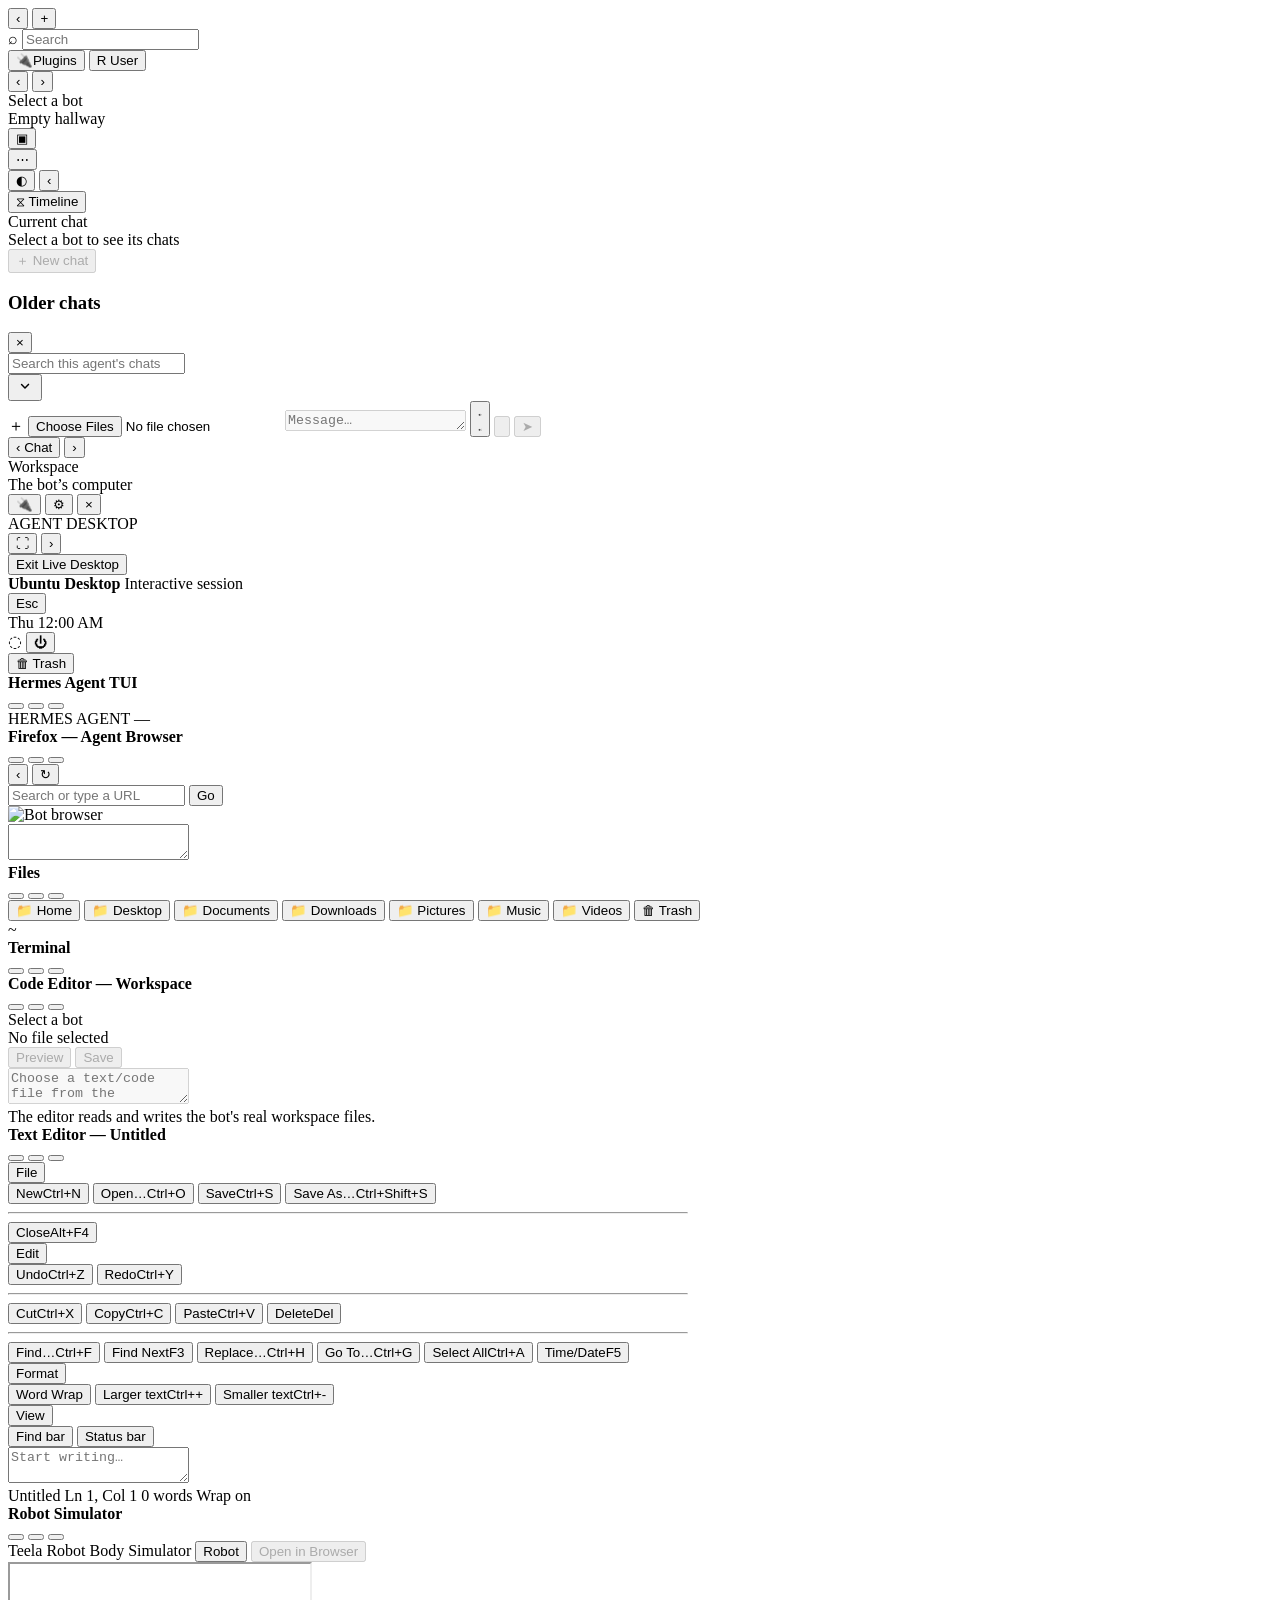
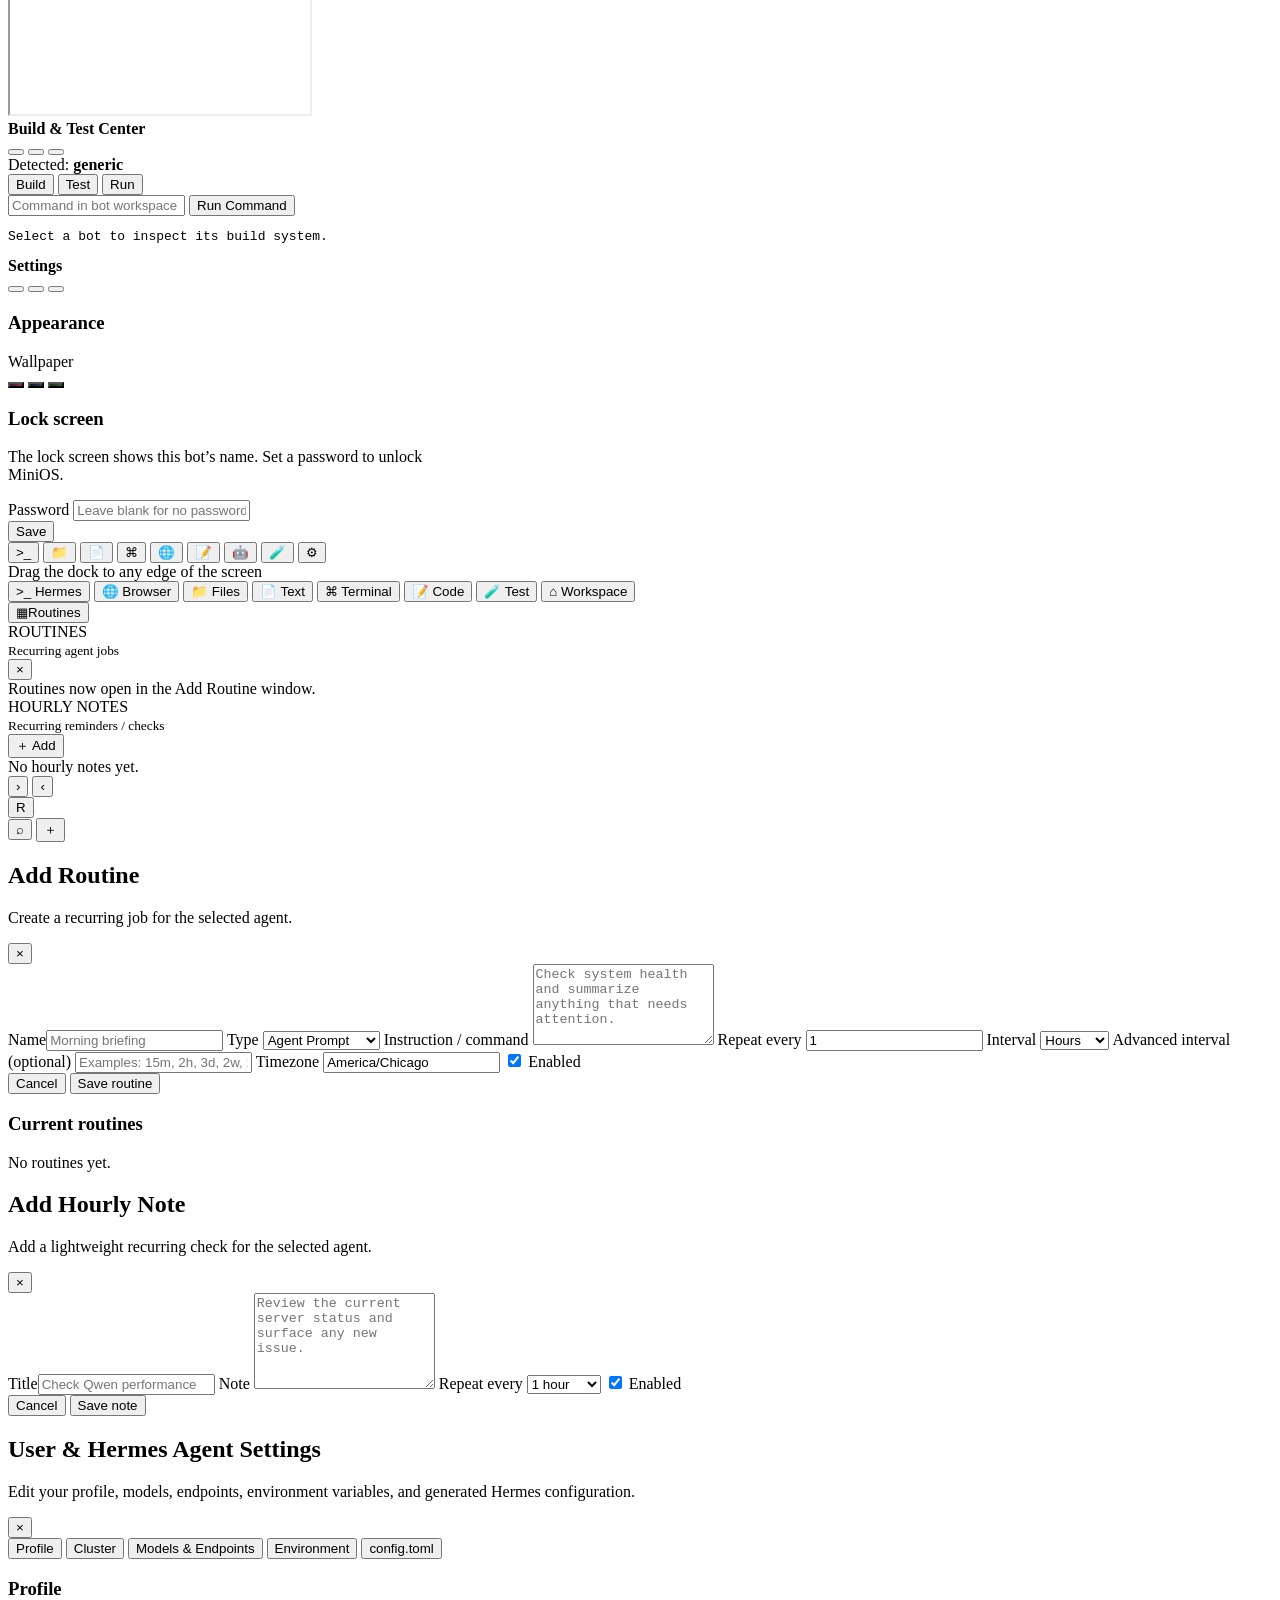
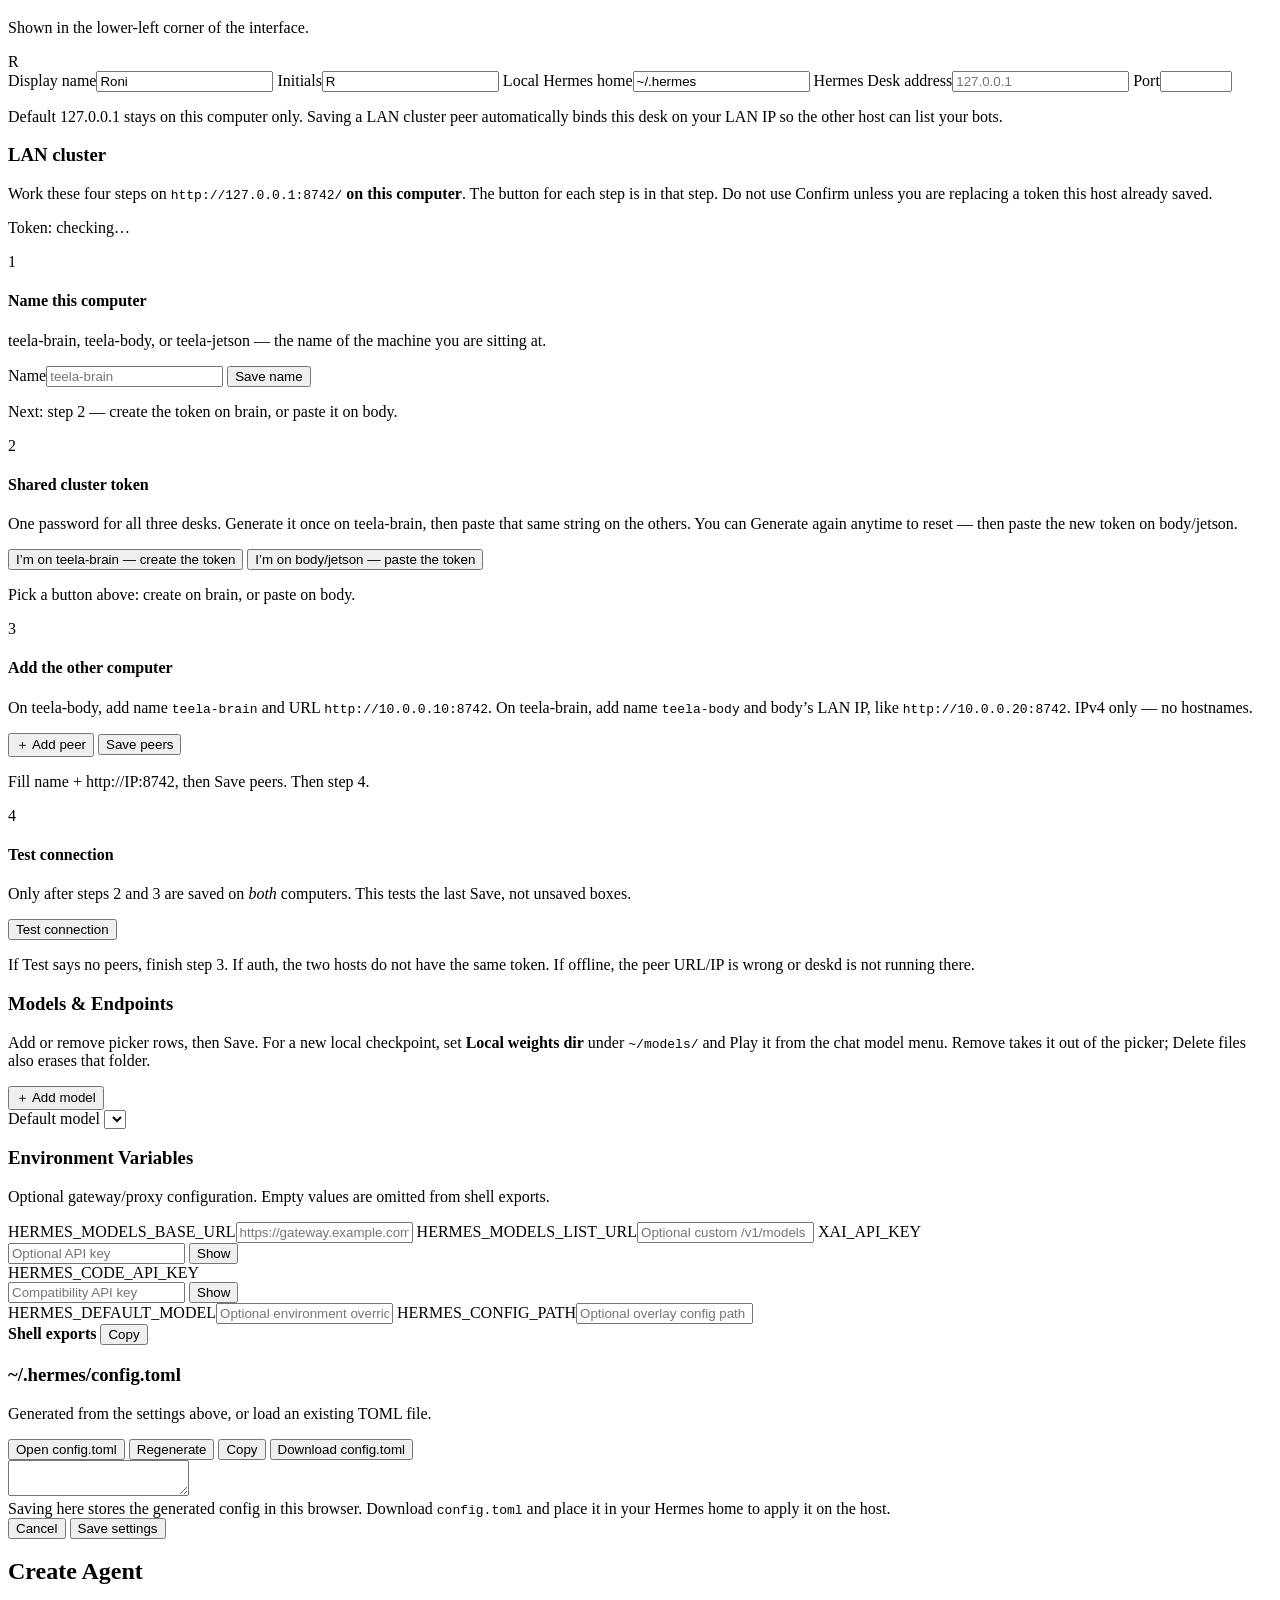
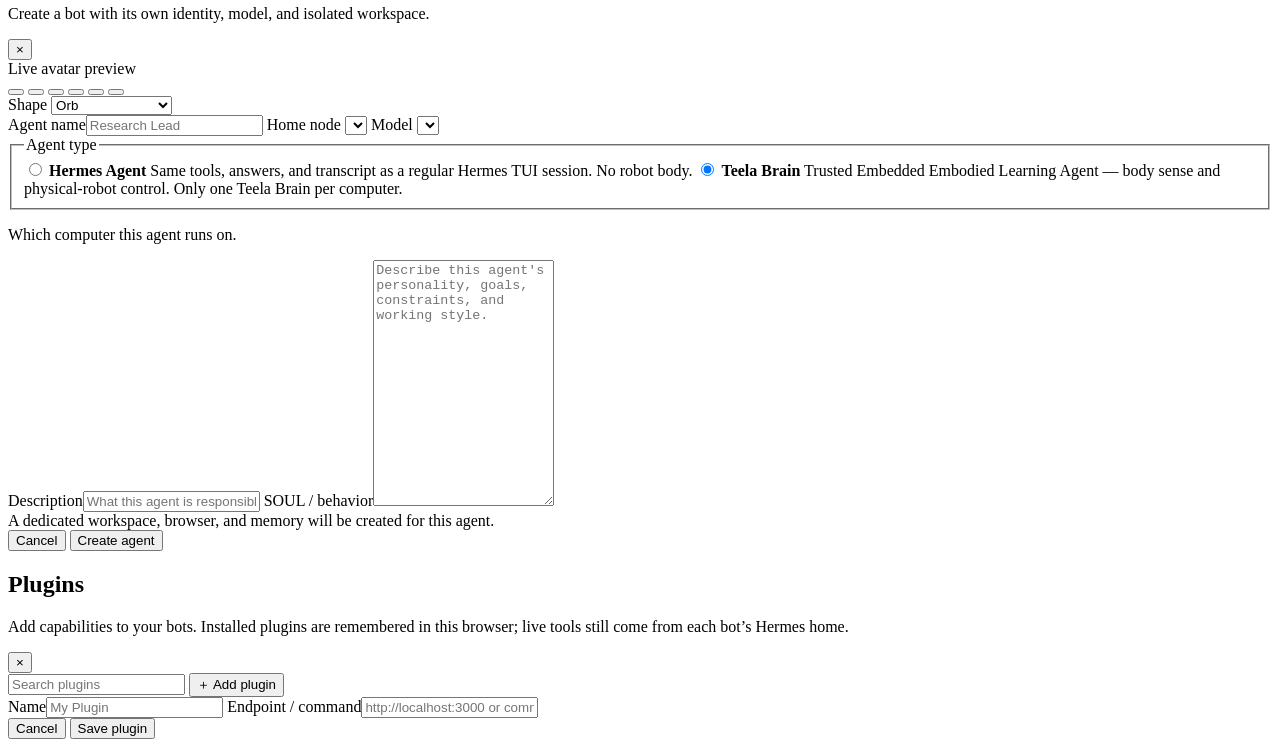
==== commit 018b7b93: "Teela: Trusted Embedded Embodied Learning Agent Name expansion lives in soul, AGENTS.md, and the Tee" ====
--- a/ui/index.html
+++ b/ui/index.html
@@ -1081,7 +1081,7 @@
               <label class="agent-kind-card">
                 <input type="radio" name="agent-kind" id="agent-kind-teela-brain" value="teela-brain" checked />
                 <strong>Teela Brain</strong>
-                <span>Teela body sense and physical-robot control. Only one Teela Brain per computer.</span>
+                <span>Trusted Embedded Embodied Learning Agent — body sense and physical-robot control. Only one Teela Brain per computer.</span>
               </label>
             </div>
           </fieldset>
